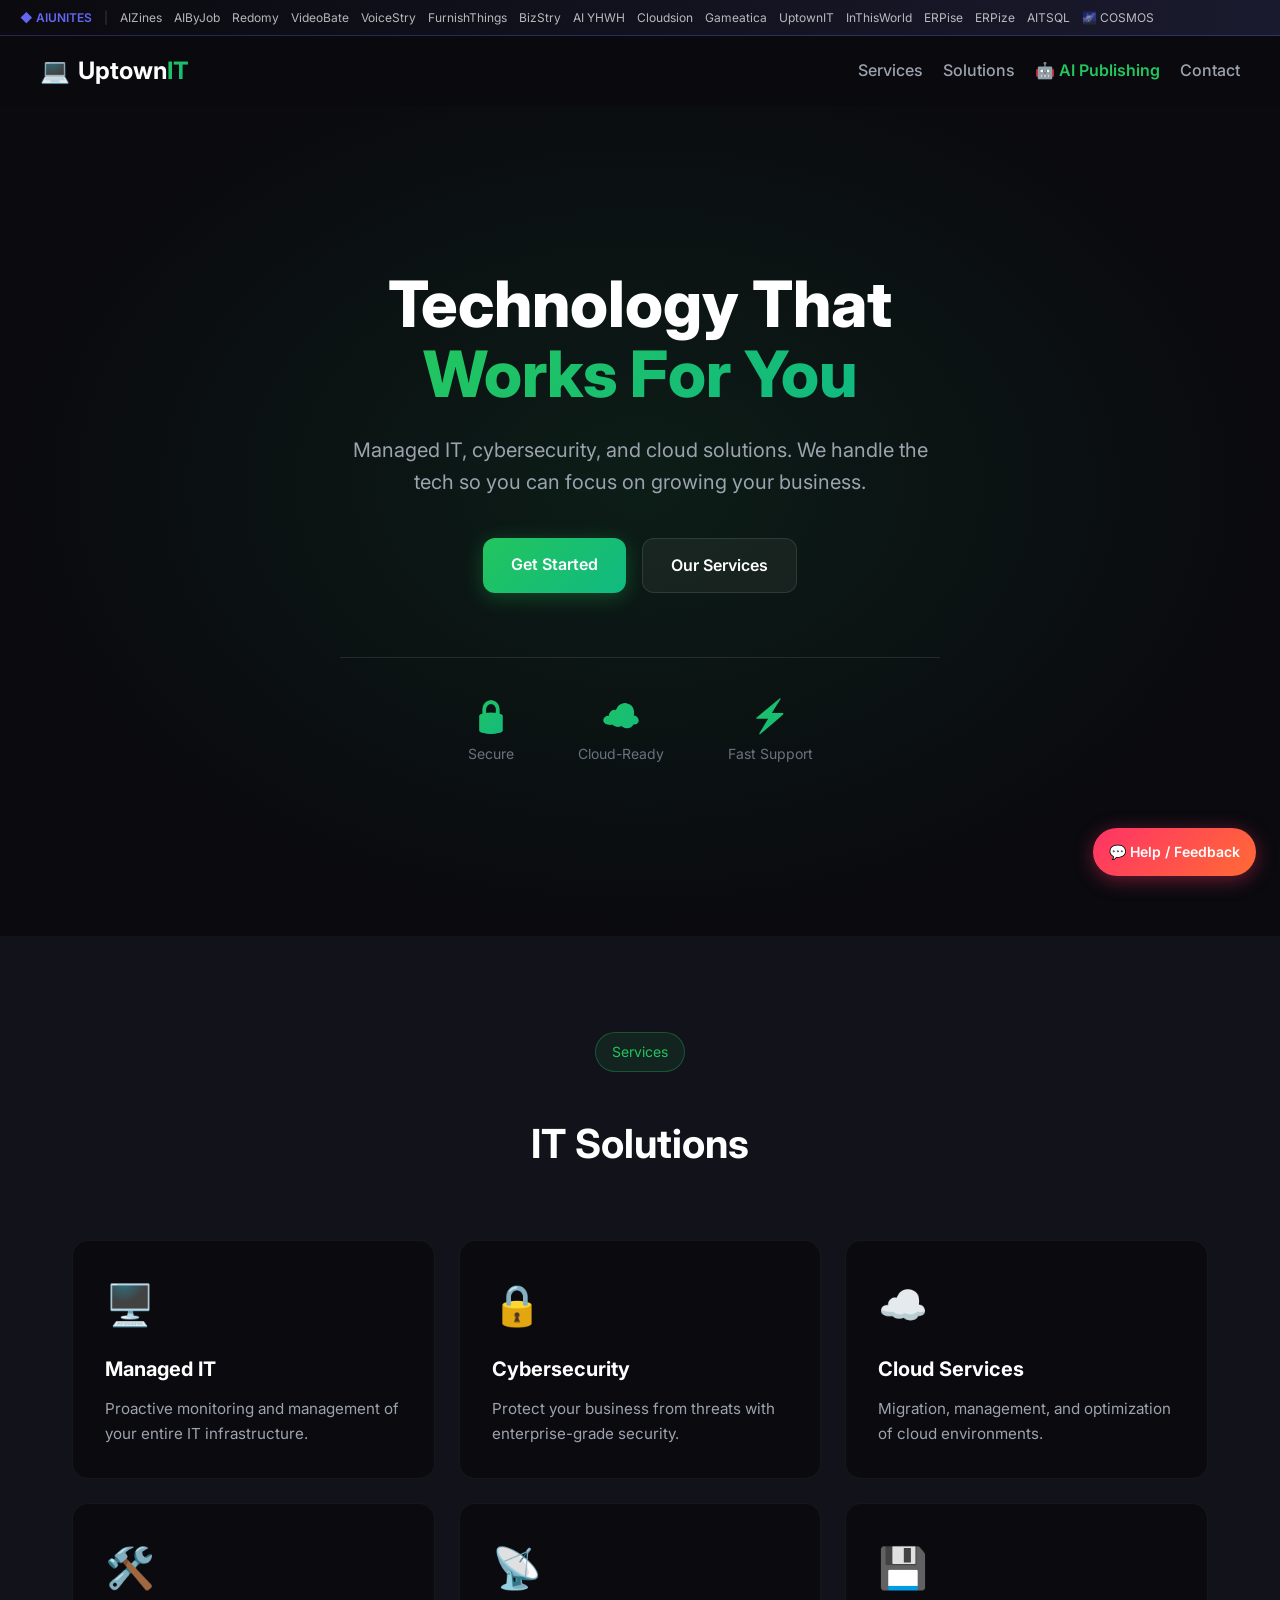
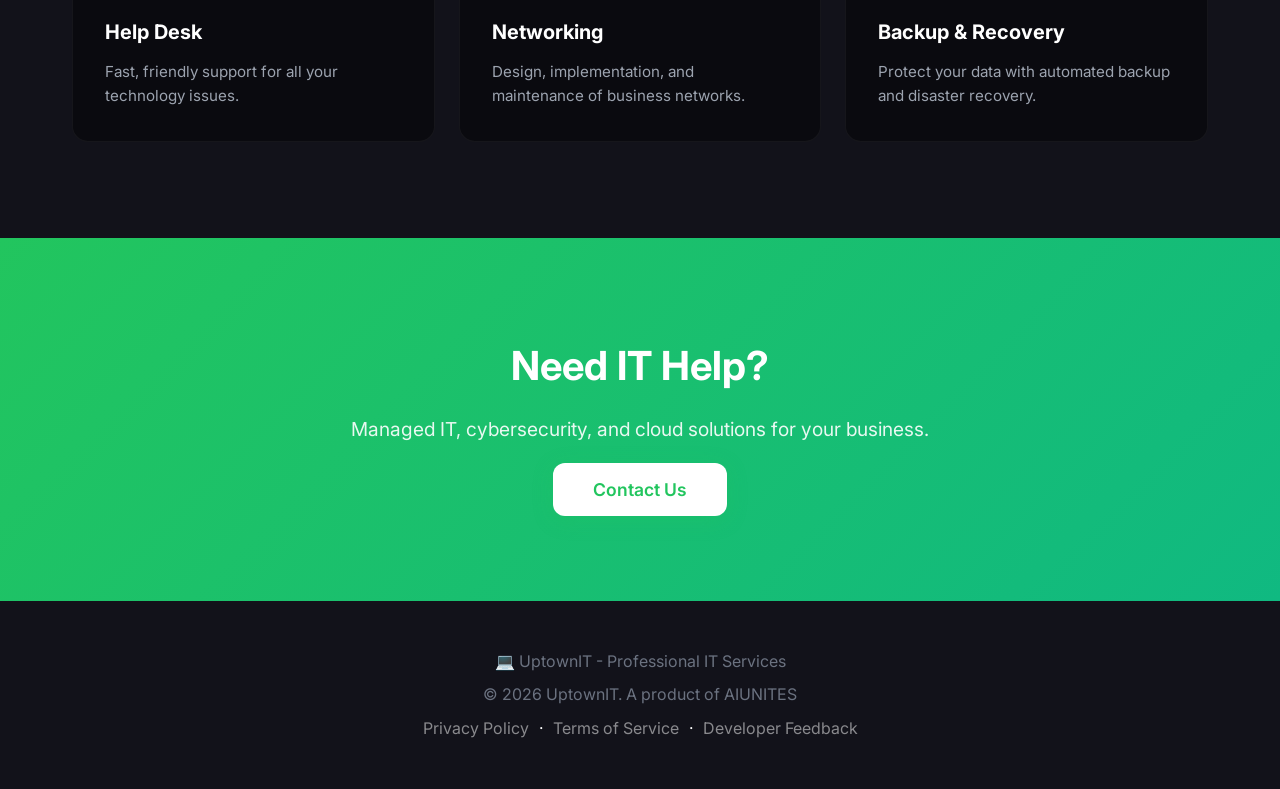
==== index.html @ 94e93bb2 "Code quality fixes: canonical, AdSense, copyright - 2026-03-30 07:07:35" ====
﻿<!DOCTYPE html>
<html lang="en">
<head>
  <meta charset="UTF-8">
  
  <!-- Google Analytics 4 -->
  <script async src="https://www.googletagmanager.com/gtag/js?id=G-VP15KRLV6P"></script>
  <script>
    window.dataLayer = window.dataLayer || [];
    function gtag(){dataLayer.push(arguments);}
    gtag('js', new Date());
    gtag('config', 'G-VP15KRLV6P');
  </script>

  <!-- Google AdSense -->
  <script async src="https://pagead2.googlesyndication.com/pagead/js/adsbygoogle.js?client=ca-pub-4573596965267859" crossorigin="anonymous"></script>
  
  <meta name="viewport" content="width=device-width, initial-scale=1.0">

  <!-- Primary Meta Tags -->
  <title>UptownIT - Professional IT Services & Support</title>
  <meta name="title" content="UptownIT - Professional IT Services & Support">
  <meta name="description" content="Professional IT services for businesses. Managed IT, cybersecurity, cloud solutions, and 24/7 support to keep your business running smoothly.">
  <meta name="keywords" content="IT services, managed IT, cybersecurity, tech support, cloud solutions, IT consulting, network security, business IT">
  <meta name="author" content="AIUNITES">
  <meta name="robots" content="index, follow">
  <link rel="canonical" href="https://uptownit.com/">

  <!-- Open Graph / Facebook -->
  <meta property="og:type" content="website">
  <meta property="og:url" content="https://uptownit.com/">
  <meta property="og:title" content="UptownIT - Professional IT Services & Support">
  <meta property="og:description" content="Professional IT services for businesses. Managed IT, cybersecurity, cloud solutions, and 24/7 support.">
  <meta property="og:image" content="https://aiunites.github.io/uptownit-site/images/og-image.png">
  <meta property="og:image:width" content="1200">
  <meta property="og:image:height" content="630">
  <meta property="og:site_name" content="UptownIT">

  <!-- Twitter -->
  <meta name="twitter:card" content="summary_large_image">
  <meta name="twitter:url" content="https://aiunites.github.io/uptownit-site/">
  <meta name="twitter:title" content="UptownIT - Professional IT Services & Support">
  <meta name="twitter:description" content="Professional IT services. Managed IT, cybersecurity, and cloud solutions.">
  <meta name="twitter:image" content="https://aiunites.github.io/uptownit-site/images/og-image.png">

  <meta name="theme-color" content="#22c55e">

  <!-- Structured Data (JSON-LD) -->
  <script type="application/ld+json">
  {
    "@context": "https://schema.org",
    "@type": "ProfessionalService",
    "name": "UptownIT",
    "url": "https://aiunites.github.io/uptownit-site/",
    "description": "Professional IT services for businesses. Managed IT, cybersecurity, cloud solutions, and 24/7 support.",
    "serviceType": "IT Services",
    "author": { "@type": "Organization", "name": "AIUNITES" }
  }
  </script>
  <link rel="preconnect" href="https://fonts.googleapis.com">
  <link href="https://fonts.googleapis.com/css2?family=Inter:wght@400;600;700;800&display=swap" rel="stylesheet">
  <link rel="stylesheet" href="css/style.css">
  <link rel="icon" href="data:image/svg+xml,<svg xmlns='http://www.w3.org/2000/svg' viewBox='0 0 100 100'><text y='.9em' font-size='90'>💻</text></svg>">
</head>
<body>
  <!-- AIUNITES Webring -->
  <style>.aiunites-bar{position:fixed;top:0;left:0;right:0;z-index:10000;background:linear-gradient(90deg,#0a0a0f,#1a1a2e);border-bottom:1px solid rgba(99,102,241,.3);padding:8px 0;font-size:12px}.aiunites-bar-content{max-width:1400px;margin:0 auto;padding:0 20px;display:flex;align-items:center;gap:12px;overflow-x:auto;scrollbar-width:none}.aiunites-bar-content::-webkit-scrollbar{display:none}.aiunites-bar a{color:rgba(255,255,255,.7);text-decoration:none;white-space:nowrap;transition:color .2s}.aiunites-bar a:hover{color:#fff}.aiunites-bar-brand{color:#6366f1!important;font-weight:600}.aiunites-bar-brand:hover{color:#818cf8!important}.aiunites-bar-divider{color:rgba(255,255,255,.2)}.aiunites-bar .current{color:#fff!important;font-weight:600;text-decoration:underline;text-underline-offset:3px;}body{padding-top:36px!important}.nav{top:36px!important}</style>
  <style>.wb-arrow{display:none;position:fixed;top:0;width:36px;height:33px;align-items:center;justify-content:center;cursor:pointer;z-index:10001;border:none;padding:0;font-size:16px;line-height:1;color:rgba(255,255,255,.8);transition:color .2s,opacity .2s}.wb-arrow:hover{color:#fff}.wb-left{left:0;background:linear-gradient(90deg,#0d0d1a 55%,transparent)}.wb-right{right:0;background:linear-gradient(270deg,#0d0d1a 55%,transparent)}@media (hover:hover) and (pointer:fine){.wb-arrow{display:flex}}</style>
  <button class="wb-arrow wb-left" id="wb-left" aria-label="Scroll webring left">&#8249;</button>
  <div class="aiunites-bar"><div class="aiunites-bar-content" id="wb-content"><a href="https://aiunites.github.io/aiunites-site/" class="aiunites-bar-brand">◆ AIUNITES</a><span class="aiunites-bar-divider">|</span><a href="https://aiunites.github.io/aizines-app/">AIZines</a><a href="https://aiunites.github.io/aibyjob-demo/">AIByJob</a><a href="https://aiunites.github.io/redomy-demo/">Redomy</a><a href="https://aiunites.github.io/videobate-site/">VideoBate</a><a href="https://aiunites.github.io/voicestry-site/">VoiceStry</a><a href="https://aiunites.github.io/furnishthings-site/">FurnishThings</a><a href="https://aiunites.github.io/bizstry-site/">BizStry</a><a href="https://aiunites.github.io/aiyhwh-site/">AI YHWH</a><a href="https://aiunites.github.io/cloudsion-site/">Cloudsion</a><a href="https://aiunites.github.io/gameatica-site/">Gameatica</a><a href="https://aiunites.github.io/uptownit-site/">UptownIT</a><a href="https://aiunites.github.io/inthisworld-site/">InThisWorld</a><a href="https://aiunites.github.io/erpise-site/">ERPise</a><a href="https://aiunites.github.io/erpize-site/">ERPize</a><a href="https://aiunites.github.io/aitsql-site/">AITSQL</a><a href="https://aiunites.github.io/cosmostheopera-site/">🌌 COSMOS</a></div></div>
  <button class="wb-arrow wb-right" id="wb-right" aria-label="Scroll webring right">&#8250;</button>
  <script>(function(){if(location.protocol==='file:'||location.hostname==='localhost'||location.hostname==='127.0.0.1'){document.querySelectorAll('.aiunites-bar a').forEach(a=>{a.href=a.href.replace('https://aiunites.github.io/','../')+'index.html';});}document.querySelectorAll('.aiunites-bar a:not(.aiunites-bar-brand)').forEach(function(a){var h=a.getAttribute('href');if(h){var p=h.replace('https://aiunites.github.io','');if(p&&location.pathname.indexOf(p)!==-1)a.classList.add('current');}});var c=document.getElementById('wb-content'),l=document.getElementById('wb-left'),r=document.getElementById('wb-right');if(!c||!l||!r)return;function upd(){var atL=c.scrollLeft<8,atR=c.scrollLeft>=c.scrollWidth-c.clientWidth-8;l.style.opacity=atL?'0':'1';l.style.pointerEvents=atL?'none':'auto';r.style.opacity=atR?'0':'1';r.style.pointerEvents=atR?'none':'auto';}l.onclick=function(){c.scrollBy({left:-220,behavior:'smooth'});};r.onclick=function(){c.scrollBy({left:220,behavior:'smooth'});};c.addEventListener('scroll',upd,{passive:true});upd();})()</script>

  <nav class="nav"><div class="nav-container"><a href="#" class="nav-logo"><span>💻</span><span>Uptown<span class="accent">IT</span></span></a><div class="nav-links" id="ut-nav"><a href="#services" onclick="utClose()">Services</a><a href="#solutions" onclick="utClose()">Solutions</a><a href="managed-ai-publishing-service.html" style="color:#22c55e;font-weight:600">🤖 AI Publishing</a><a href="#contact" onclick="utClose()">Contact</a></div><button class="nav-hamburger" id="ut-hbg" aria-label="Menu" onclick="this.classList.toggle('open');document.getElementById('ut-nav').classList.toggle('open')"><span></span><span></span><span></span></button></div></nav>
  <script>function utClose(){document.getElementById('ut-nav').classList.remove('open');document.getElementById('ut-hbg').classList.remove('open');}</script>
  
  <section class="hero">
    <div class="hero-content">
      
      <h1>Technology That<br><span class="gradient-text">Works For You</span></h1>
      <p>Managed IT, cybersecurity, and cloud solutions. We handle the tech so you can focus on growing your business.</p>
      <div class="hero-cta"><a href="#contact" class="btn btn-primary">Get Started</a><a href="#services" class="btn btn-secondary">Our Services</a></div>
      <div class="hero-stats"><div class="stat"><span class="stat-value">🔒</span><span class="stat-label">Secure</span></div><div class="stat"><span class="stat-value">☁️</span><span class="stat-label">Cloud-Ready</span></div><div class="stat"><span class="stat-value">⚡</span><span class="stat-label">Fast Support</span></div></div>
    </div>
  </section>

  <section class="features" id="services">
    <div class="container">
      <div class="section-header"><span class="badge">Services</span><h2>IT Solutions</h2></div>
      <div class="features-grid">
        <div class="feature-card"><span class="icon">🖥️</span><h3>Managed IT</h3><p>Proactive monitoring and management of your entire IT infrastructure.</p></div>
        <div class="feature-card"><span class="icon">🔒</span><h3>Cybersecurity</h3><p>Protect your business from threats with enterprise-grade security.</p></div>
        <div class="feature-card"><span class="icon">☁️</span><h3>Cloud Services</h3><p>Migration, management, and optimization of cloud environments.</p></div>
        <div class="feature-card"><span class="icon">🛠️</span><h3>Help Desk</h3><p>Fast, friendly support for all your technology issues.</p></div>
        <div class="feature-card"><span class="icon">📡</span><h3>Networking</h3><p>Design, implementation, and maintenance of business networks.</p></div>
        <div class="feature-card"><span class="icon">💾</span><h3>Backup & Recovery</h3><p>Protect your data with automated backup and disaster recovery.</p></div>
      </div>
    </div>
  </section>

  <section class="cta" id="contact"><div class="container"><h2>Need IT Help?</h2><p>Managed IT, cybersecurity, and cloud solutions for your business.</p><a href="https://docs.google.com/forms/d/e/1FAIpQLSeQUi49AdTBRjetz5MDFQgMIkm9-vOMb_ARKwYEz41j_Nfiwg/viewform?usp=pp_url&entry.2053726945=UptownIT" target="_blank" class="btn btn-primary btn-large">Contact Us</a></div></section>
  
  <footer class="footer"><div class="container"><p>💻 UptownIT - Professional IT Services</p><p>&copy; 2026 UptownIT. A product of <a href="https://aiunites.github.io/aiunites-site">AIUNITES</a></p><div style="margin-top:8px;"><a href="https://aiunites.github.io/aiunites-site/legal.html#privacy" style="color:rgba(255,255,255,0.5);margin:0 6px;">Privacy Policy</a> · <a href="https://aiunites.github.io/aiunites-site/legal.html#terms" style="color:rgba(255,255,255,0.5);margin:0 6px;">Terms of Service</a> · <a href="https://github.com/AIUNITES/uptownit-site/issues" target="_blank" style="color:rgba(255,255,255,0.5);margin:0 6px;">Developer Feedback</a></div></div></footer>
  <!-- Floating Help Button -->
  <style>.help-fab{position:fixed;bottom:24px;right:24px;width:auto;padding:0 16px;height:48px;background:linear-gradient(135deg,#ff3366,#ff6b35);border-radius:24px;display:flex;align-items:center;gap:8px;font-size:14px;font-weight:600;color:#fff;text-decoration:none;box-shadow:0 4px 20px rgba(255,51,102,0.4);transition:all 0.3s;z-index:9999;}.help-fab:hover{transform:scale(1.05);box-shadow:0 6px 30px rgba(255,51,102,0.5);}</style>
  <a href="https://docs.google.com/forms/d/e/1FAIpQLSeQUi49AdTBRjetz5MDFQgMIkm9-vOMb_ARKwYEz41j_Nfiwg/viewform?usp=pp_url&entry.2053726945=UptownIT" target="_blank" class="help-fab">💬 Help / Feedback</a>

</body>
</html>
---- css/style.css ----
:root { --dark: #0a0a0f; --dark-light: #12121a; --white: #fff; --gray: #6b7280; --gray-light: #9ca3af; --primary: #22c55e; --gradient: linear-gradient(135deg, #22c55e, #10b981); --font: 'Inter', sans-serif; }
* { margin: 0; padding: 0; box-sizing: border-box; }
body { font-family: var(--font); background: var(--dark); color: var(--white); line-height: 1.6; }
a { color: inherit; text-decoration: none; }
.container { max-width: 1200px; margin: 0 auto; padding: 0 2rem; }
.nav { position: fixed; top: 0; left: 0; right: 0; z-index: 1000; padding: 1rem 2rem; background: rgba(10,10,15,0.9); backdrop-filter: blur(10px); }
.nav-container { max-width: 1200px; margin: 0 auto; display: flex; justify-content: space-between; align-items: center; }
.nav-logo { display: flex; align-items: center; gap: 0.5rem; font-size: 1.5rem; font-weight: 700; }
.accent { background: var(--gradient); -webkit-background-clip: text; -webkit-text-fill-color: transparent; }
.nav-links { display: flex; gap: 1.25rem; flex-wrap: nowrap; }
.nav-links a { color: var(--gray-light); font-weight: 500; white-space: nowrap; }
.nav-links a:hover { color: var(--white); }
.nav-hamburger{display:none;flex-direction:column;justify-content:center;gap:5px;background:none;border:none;cursor:pointer;padding:6px;color:#fff;z-index:200;flex-shrink:0;margin-left:auto}
.nav-hamburger span{display:block;width:22px;height:2px;background:currentColor;border-radius:2px;transition:all .25s}
.nav-hamburger.open span:nth-child(1){transform:translateY(7px) rotate(45deg)}
.nav-hamburger.open span:nth-child(2){opacity:0}
.nav-hamburger.open span:nth-child(3){transform:translateY(-7px) rotate(-45deg)}
@media(max-width:768px){
.nav-hamburger{display:flex}
.nav-links{visibility:hidden;max-height:0;overflow:hidden;position:absolute;top:100%;left:0;right:0;background:rgba(10,10,15,0.98);backdrop-filter:blur(10px);flex-direction:column;padding:0 1.5rem;gap:0;border-bottom:1px solid rgba(34,197,94,0.15);z-index:10001;transition:max-height .3s ease,visibility 0s .3s,padding .3s,gap .3s}
.nav-links.open{visibility:visible;max-height:400px;padding:1rem 1.5rem;gap:1rem;transition:max-height .3s ease,padding .3s,gap .3s}
}
.hero { min-height: 100vh; display: flex; align-items: center; justify-content: center; text-align: center; padding: 8rem 2rem 4rem; background: radial-gradient(ellipse at 50% 50%, rgba(34,197,94,0.1), transparent 70%); }
.hero-content { max-width: 800px; }
.badge { display: inline-block; padding: 0.5rem 1rem; background: rgba(34,197,94,0.1); border: 1px solid rgba(34,197,94,0.3); border-radius: 50px; font-size: 0.875rem; color: var(--primary); margin-bottom: 1.5rem; }
.hero h1 { font-size: clamp(2.5rem, 6vw, 4rem); font-weight: 800; line-height: 1.1; margin-bottom: 1.5rem; }
.gradient-text { background: var(--gradient); -webkit-background-clip: text; -webkit-text-fill-color: transparent; }
.hero p { font-size: 1.25rem; color: var(--gray-light); max-width: 600px; margin: 0 auto 2.5rem; }
.hero-cta { display: flex; gap: 1rem; justify-content: center; margin-bottom: 4rem; }
.btn { padding: 0.875rem 1.75rem; font-size: 1rem; font-weight: 600; border-radius: 12px; cursor: pointer; border: none; transition: all 0.3s; }
.btn-primary { background: var(--gradient); color: var(--white); box-shadow: 0 4px 20px rgba(34,197,94,0.3); }
.btn-primary:hover { transform: translateY(-2px); }
.btn-secondary { background: rgba(255,255,255,0.05); color: var(--white); border: 1px solid rgba(255,255,255,0.1); }
.btn-large { padding: 1rem 2.5rem; font-size: 1.1rem; }
.hero-stats { display: flex; justify-content: center; gap: 4rem; padding-top: 2rem; border-top: 1px solid rgba(255,255,255,0.1); }
.stat { text-align: center; }
.stat-value { display: block; font-size: 2rem; font-weight: 700; background: var(--gradient); -webkit-background-clip: text; -webkit-text-fill-color: transparent; }
.stat-label { font-size: 0.875rem; color: var(--gray); }
.features { padding: 6rem 0; background: var(--dark-light); }
.section-header { text-align: center; margin-bottom: 4rem; }
.section-header h2 { font-size: 2.5rem; font-weight: 700; margin-top: 1rem; }
.features-grid { display: grid; grid-template-columns: repeat(3, 1fr); gap: 1.5rem; }
.feature-card { background: var(--dark); border: 1px solid rgba(255,255,255,0.05); border-radius: 16px; padding: 2rem; transition: all 0.3s; }
.feature-card:hover { border-color: rgba(34,197,94,0.3); transform: translateY(-5px); }
.feature-card .icon { font-size: 2.5rem; margin-bottom: 1rem; display: block; }
.feature-card h3 { font-size: 1.25rem; margin-bottom: 0.75rem; }
.feature-card p { color: var(--gray-light); font-size: 0.95rem; }
.cta { padding: 6rem 0; background: var(--gradient); text-align: center; }
.cta h2 { font-size: 2.5rem; margin-bottom: 1rem; }
.cta p { font-size: 1.2rem; opacity: 0.9; margin-bottom: 2rem; }
.cta .btn-primary { background: var(--white); color: var(--primary); }
.footer { padding: 3rem 0; background: var(--dark-light); text-align: center; }
.footer p { color: var(--gray); margin-bottom: 0.5rem; }
.fab { position: fixed; bottom: 24px; right: 24px; width: 56px; height: 56px; background: var(--gradient); border-radius: 50%; display: flex; align-items: center; justify-content: center; font-size: 1.5rem; box-shadow: 0 4px 20px rgba(34,197,94,0.4); z-index: 1000; }
@media (max-width: 768px) {
  .hero h1 { font-size: 2rem; }
  .hero-stats { flex-direction: column; gap: 2rem; }
  .features-grid { grid-template-columns: 1fr; }
}
@media (max-width: 480px) {
  .nav-logo { font-size: 1.25rem; }
}
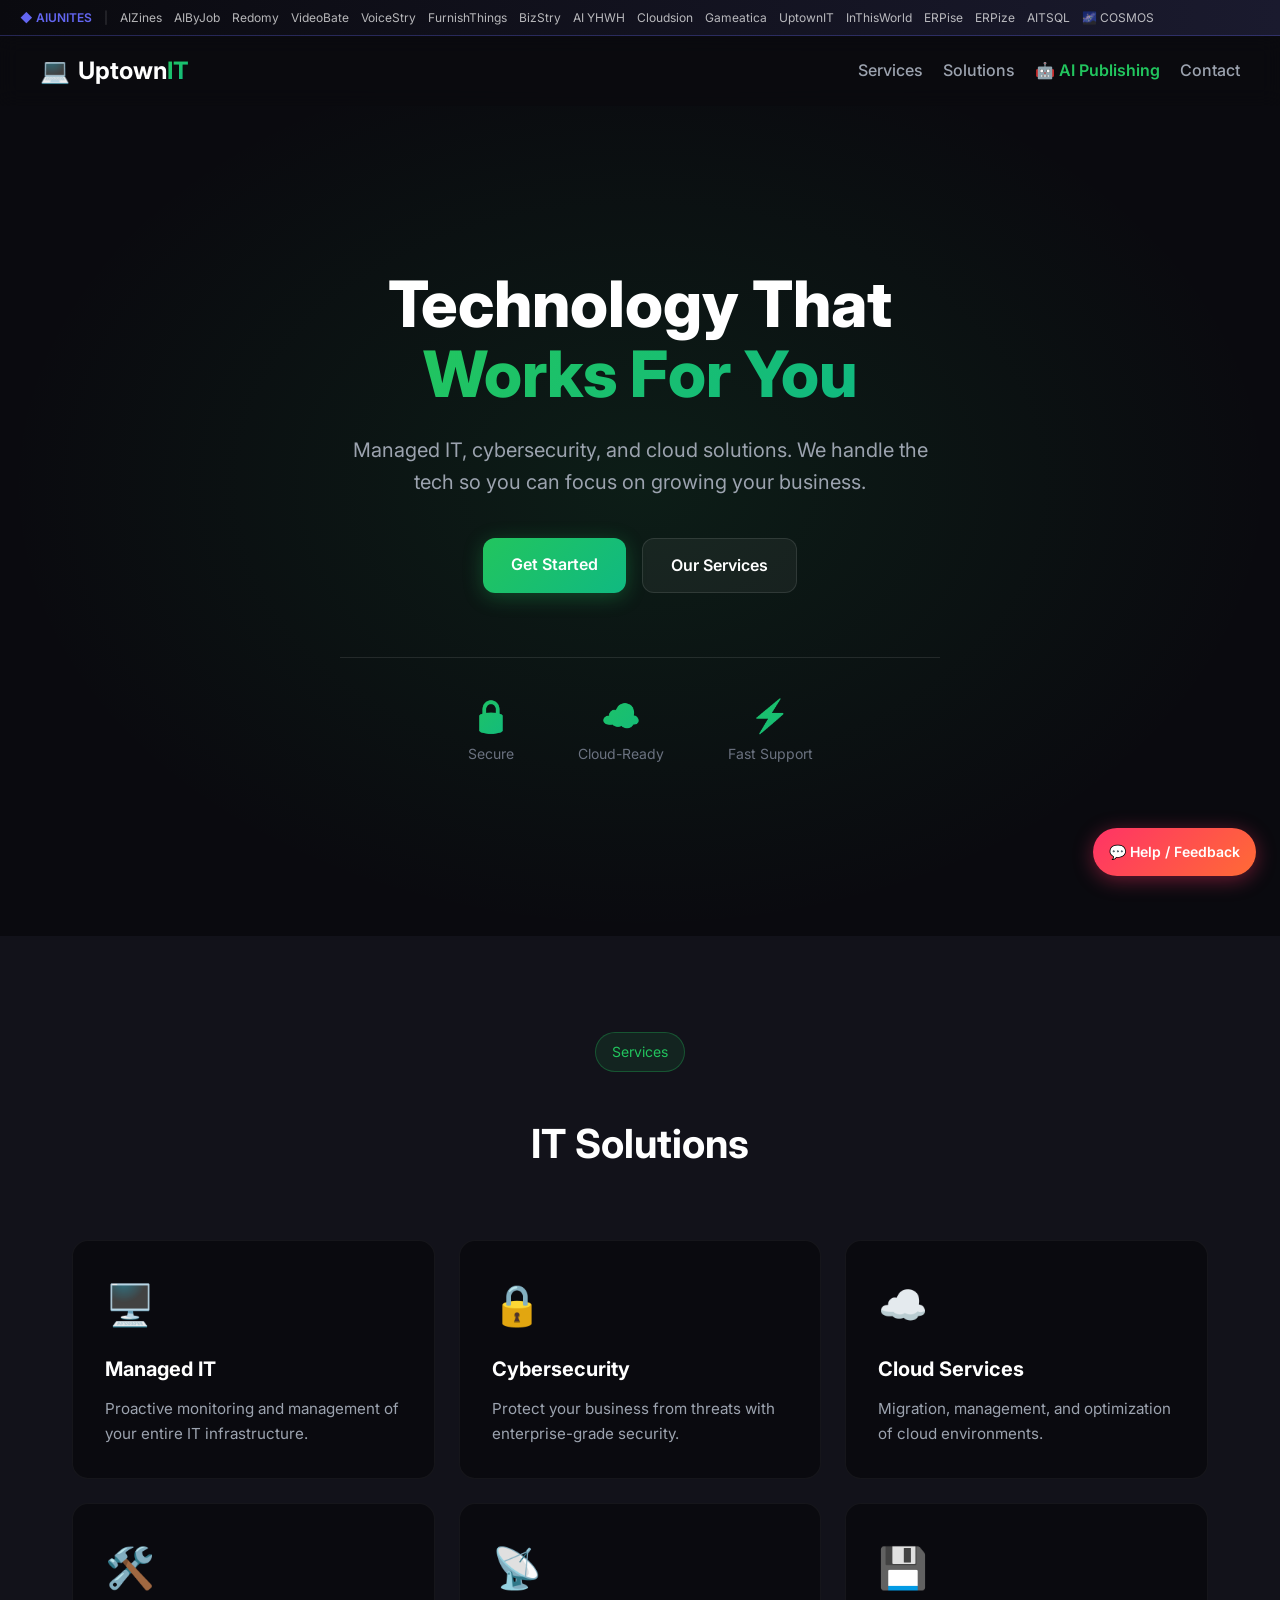
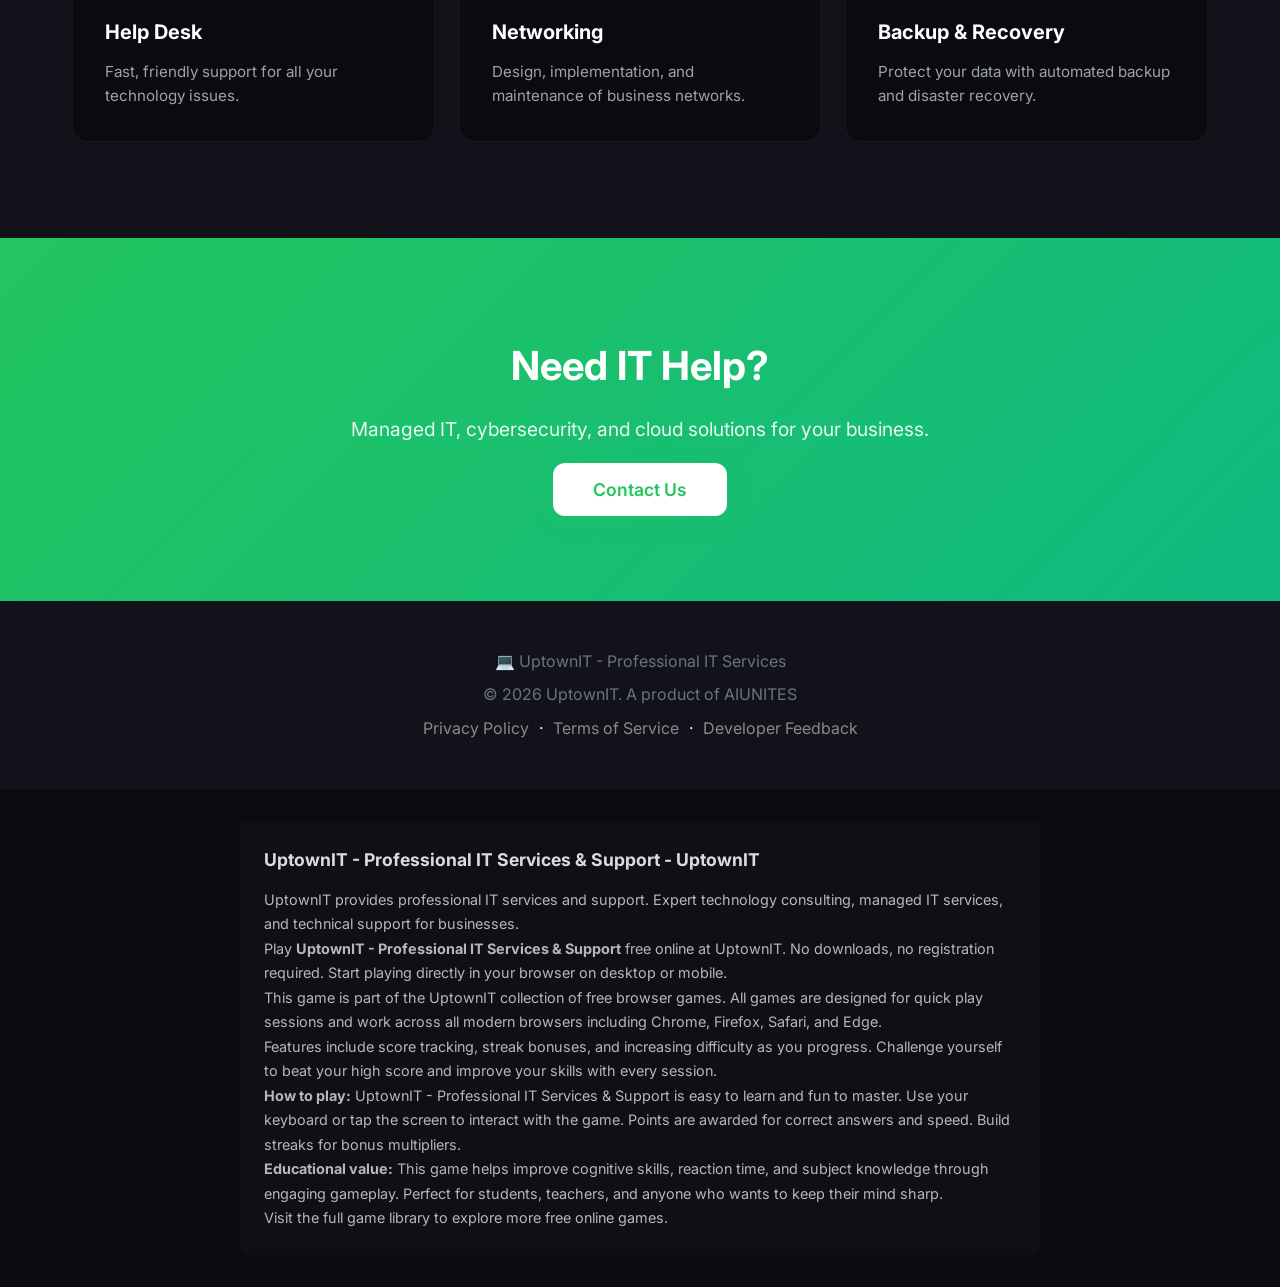
==== commit 079be00e: "Auto-publish: 2026-04-18 19:40:02" ====
--- a/index.html
+++ b/index.html
@@ -105,5 +105,5 @@
   <style>.help-fab{position:fixed;bottom:24px;right:24px;width:auto;padding:0 16px;height:48px;background:linear-gradient(135deg,#ff3366,#ff6b35);border-radius:24px;display:flex;align-items:center;gap:8px;font-size:14px;font-weight:600;color:#fff;text-decoration:none;box-shadow:0 4px 20px rgba(255,51,102,0.4);transition:all 0.3s;z-index:9999;}.help-fab:hover{transform:scale(1.05);box-shadow:0 6px 30px rgba(255,51,102,0.5);}</style>
   <a href="https://docs.google.com/forms/d/e/1FAIpQLSeQUi49AdTBRjetz5MDFQgMIkm9-vOMb_ARKwYEz41j_Nfiwg/viewform?usp=pp_url&entry.2053726945=UptownIT" target="_blank" class="help-fab">💬 Help / Feedback</a>
 
-</body>
+<div class="seo-description" style="max-width:800px;margin:2rem auto;padding:1.5rem;background:rgba(255,255,255,0.02);border-radius:8px;color:rgba(255,255,255,0.7);font-size:0.9rem;line-height:1.7"><h2 style="font-size:1.1rem;margin-bottom:0.8rem;color:rgba(255,255,255,0.85)">UptownIT - Professional IT Services & Support - UptownIT</h2><p>UptownIT provides professional IT services and support. Expert technology consulting, managed IT services, and technical support for businesses.</p><p>Play <strong>UptownIT - Professional IT Services & Support</strong> free online at UptownIT. No downloads, no registration required. Start playing directly in your browser on desktop or mobile.</p><p>This game is part of the UptownIT collection of free browser games. All games are designed for quick play sessions and work across all modern browsers including Chrome, Firefox, Safari, and Edge.</p><p>Features include score tracking, streak bonuses, and increasing difficulty as you progress. Challenge yourself to beat your high score and improve your skills with every session.</p><p><strong>How to play:</strong> UptownIT - Professional IT Services & Support is easy to learn and fun to master. Use your keyboard or tap the screen to interact with the game. Points are awarded for correct answers and speed. Build streaks for bonus multipliers.</p><p><strong>Educational value:</strong> This game helps improve cognitive skills, reaction time, and subject knowledge through engaging gameplay. Perfect for students, teachers, and anyone who wants to keep their mind sharp.</p><p>Visit <a href="https://uptownit.com/" style="color:inherit">the full game library</a> to explore more free online games.</p></div></body>
 </html>
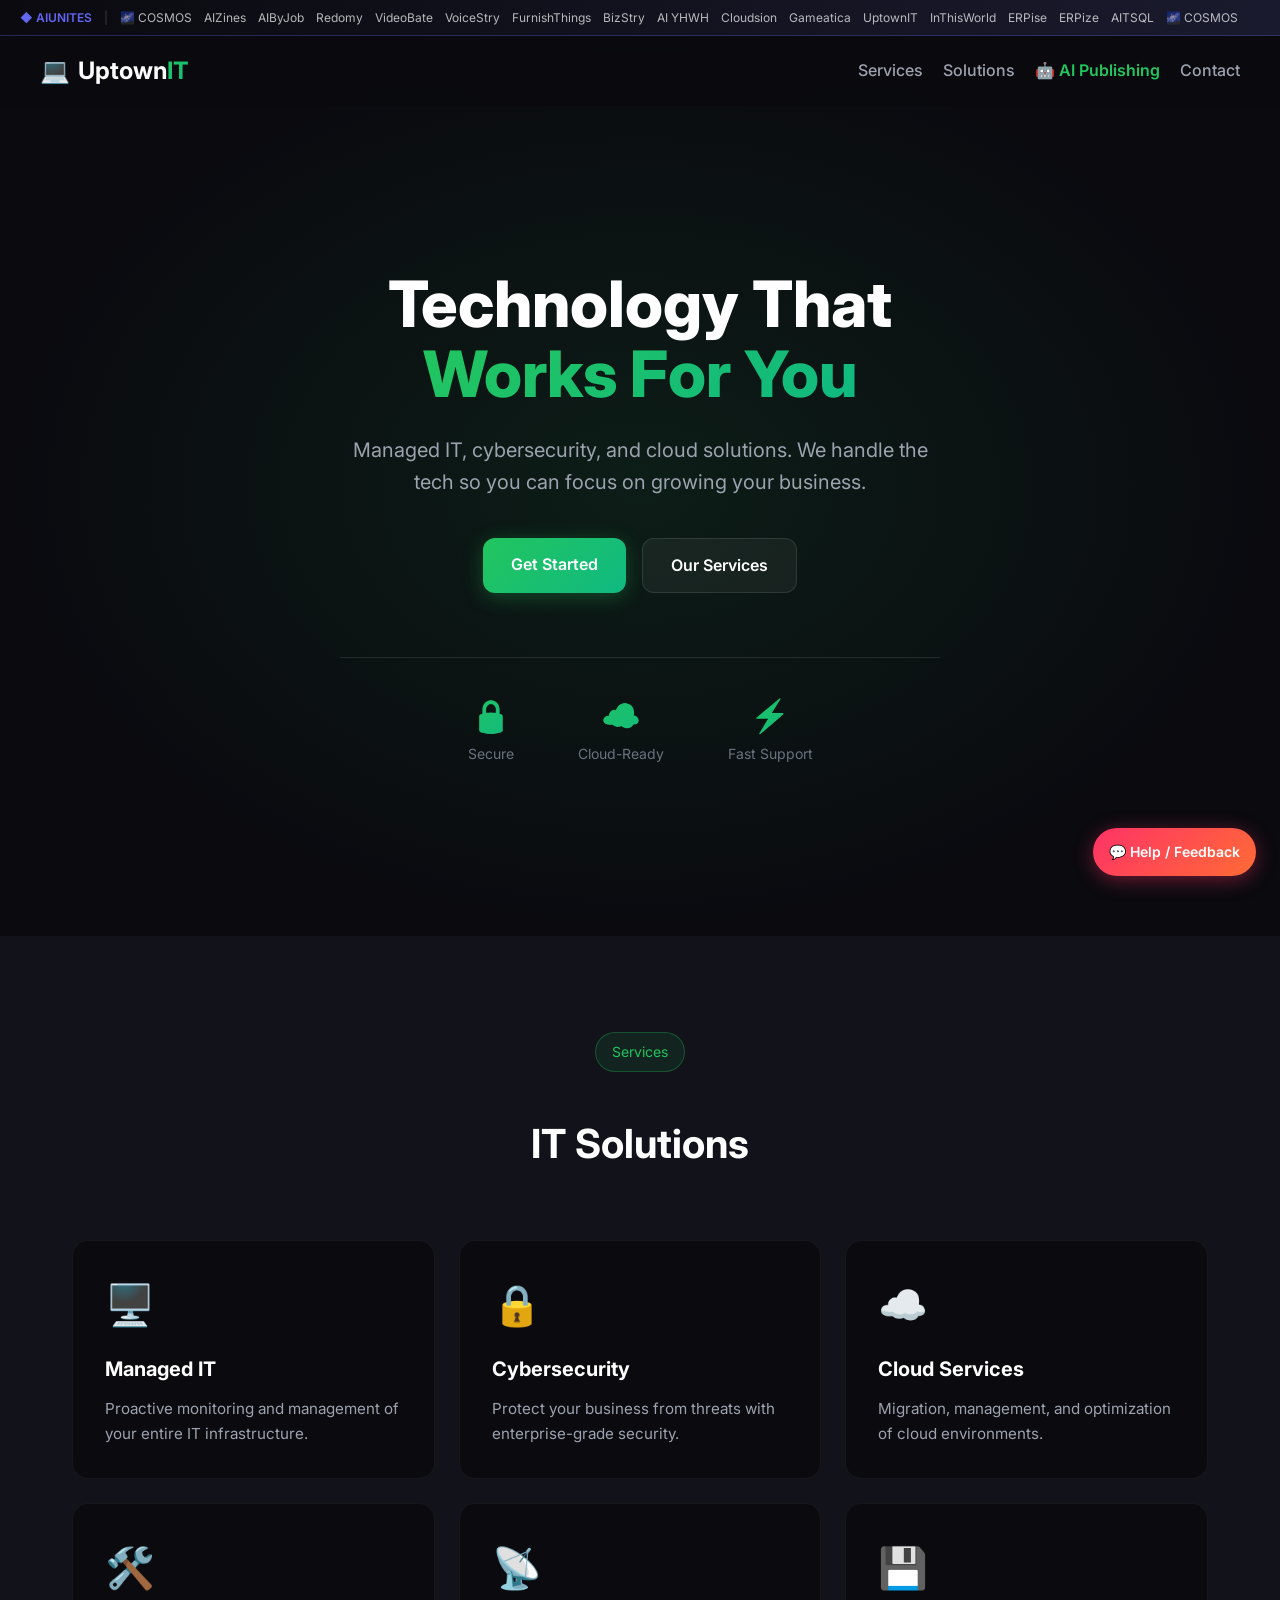
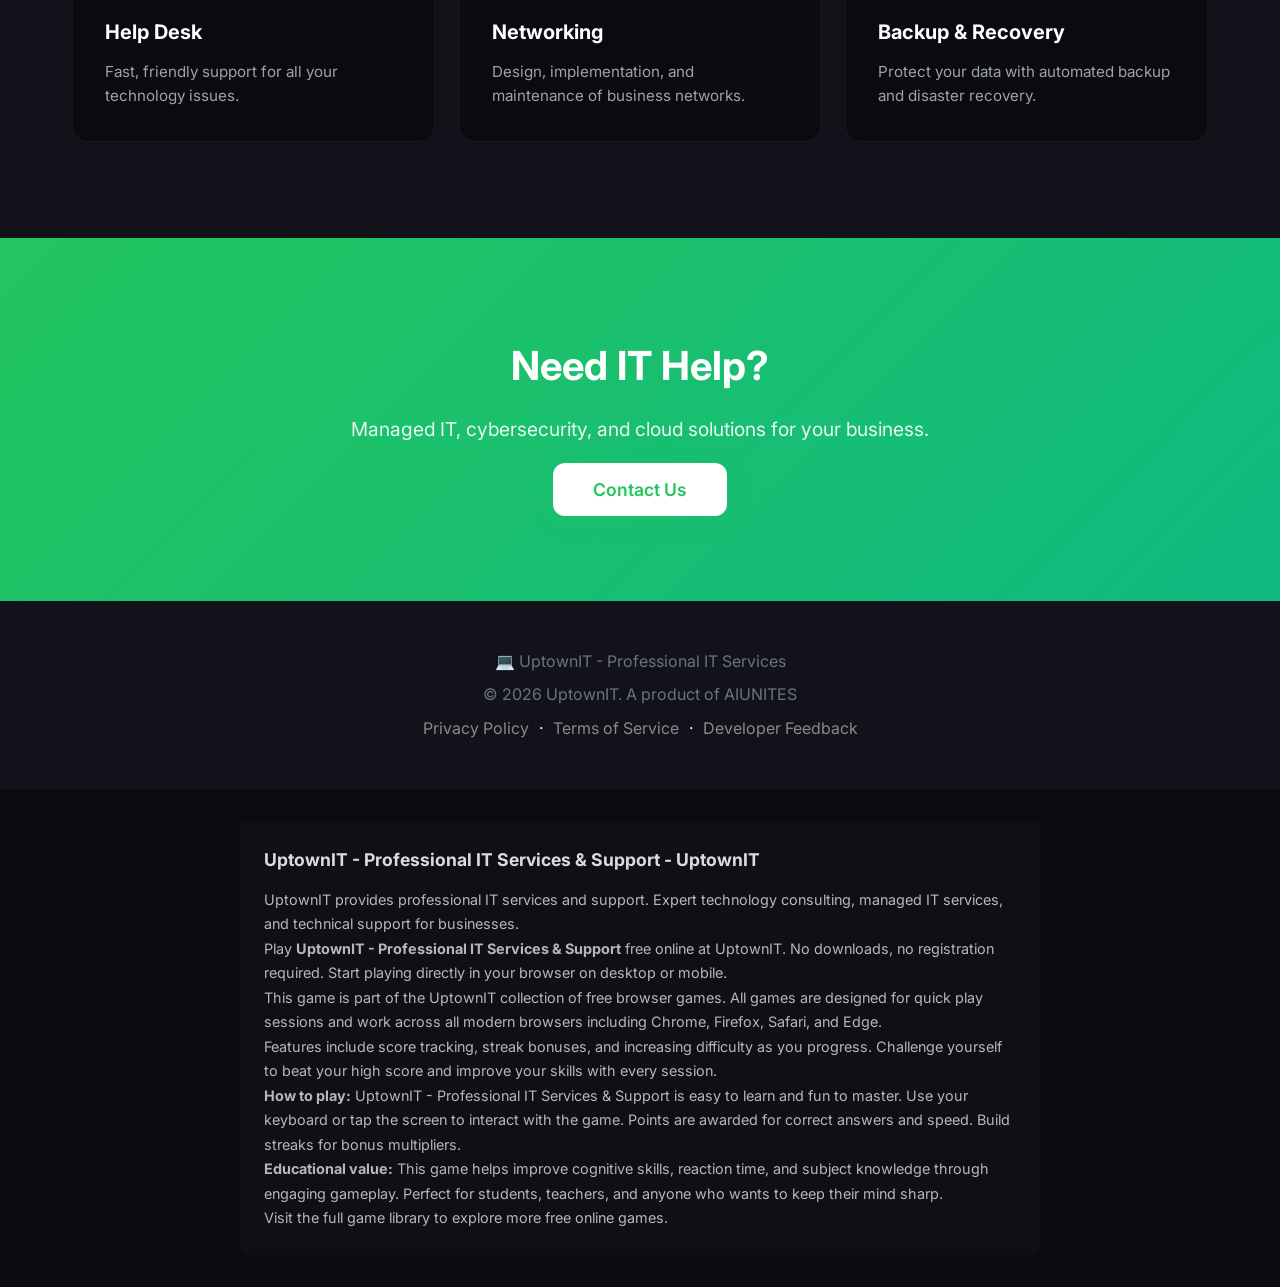
==== commit 8a127cec: "Auto-publish: 2026-04-27 18:54:57" ====
--- a/index.html
+++ b/index.html
@@ -67,7 +67,7 @@
   <style>.aiunites-bar{position:fixed;top:0;left:0;right:0;z-index:10000;background:linear-gradient(90deg,#0a0a0f,#1a1a2e);border-bottom:1px solid rgba(99,102,241,.3);padding:8px 0;font-size:12px}.aiunites-bar-content{max-width:1400px;margin:0 auto;padding:0 20px;display:flex;align-items:center;gap:12px;overflow-x:auto;scrollbar-width:none}.aiunites-bar-content::-webkit-scrollbar{display:none}.aiunites-bar a{color:rgba(255,255,255,.7);text-decoration:none;white-space:nowrap;transition:color .2s}.aiunites-bar a:hover{color:#fff}.aiunites-bar-brand{color:#6366f1!important;font-weight:600}.aiunites-bar-brand:hover{color:#818cf8!important}.aiunites-bar-divider{color:rgba(255,255,255,.2)}.aiunites-bar .current{color:#fff!important;font-weight:600;text-decoration:underline;text-underline-offset:3px;}body{padding-top:36px!important}.nav{top:36px!important}</style>
   <style>.wb-arrow{display:none;position:fixed;top:0;width:36px;height:33px;align-items:center;justify-content:center;cursor:pointer;z-index:10001;border:none;padding:0;font-size:16px;line-height:1;color:rgba(255,255,255,.8);transition:color .2s,opacity .2s}.wb-arrow:hover{color:#fff}.wb-left{left:0;background:linear-gradient(90deg,#0d0d1a 55%,transparent)}.wb-right{right:0;background:linear-gradient(270deg,#0d0d1a 55%,transparent)}@media (hover:hover) and (pointer:fine){.wb-arrow{display:flex}}</style>
   <button class="wb-arrow wb-left" id="wb-left" aria-label="Scroll webring left">&#8249;</button>
-  <div class="aiunites-bar"><div class="aiunites-bar-content" id="wb-content"><a href="https://aiunites.github.io/aiunites-site/" class="aiunites-bar-brand">◆ AIUNITES</a><span class="aiunites-bar-divider">|</span><a href="https://aiunites.github.io/aizines-app/">AIZines</a><a href="https://aiunites.github.io/aibyjob-demo/">AIByJob</a><a href="https://aiunites.github.io/redomy-demo/">Redomy</a><a href="https://aiunites.github.io/videobate-site/">VideoBate</a><a href="https://aiunites.github.io/voicestry-site/">VoiceStry</a><a href="https://aiunites.github.io/furnishthings-site/">FurnishThings</a><a href="https://aiunites.github.io/bizstry-site/">BizStry</a><a href="https://aiunites.github.io/aiyhwh-site/">AI YHWH</a><a href="https://aiunites.github.io/cloudsion-site/">Cloudsion</a><a href="https://aiunites.github.io/gameatica-site/">Gameatica</a><a href="https://aiunites.github.io/uptownit-site/">UptownIT</a><a href="https://aiunites.github.io/inthisworld-site/">InThisWorld</a><a href="https://aiunites.github.io/erpise-site/">ERPise</a><a href="https://aiunites.github.io/erpize-site/">ERPize</a><a href="https://aiunites.github.io/aitsql-site/">AITSQL</a><a href="https://aiunites.github.io/cosmostheopera-site/">🌌 COSMOS</a></div></div>
+  <div class="aiunites-bar"><div class="aiunites-bar-content" id="wb-content"><a href="https://aiunites.github.io/aiunites-site/" class="aiunites-bar-brand">◆ AIUNITES</a><span class="aiunites-bar-divider">|</span><a href="https://aiunites.github.io/cosmostheopera-site/">&#127756; COSMOS</a><a href="https://aiunites.github.io/aizines-app/">AIZines</a><a href="https://aiunites.github.io/aibyjob-demo/">AIByJob</a><a href="https://aiunites.github.io/redomy-demo/">Redomy</a><a href="https://aiunites.github.io/videobate-site/">VideoBate</a><a href="https://aiunites.github.io/voicestry-site/">VoiceStry</a><a href="https://aiunites.github.io/furnishthings-site/">FurnishThings</a><a href="https://aiunites.github.io/bizstry-site/">BizStry</a><a href="https://aiunites.github.io/aiyhwh-site/">AI YHWH</a><a href="https://aiunites.github.io/cloudsion-site/">Cloudsion</a><a href="https://aiunites.github.io/gameatica-site/">Gameatica</a><a href="https://aiunites.github.io/uptownit-site/">UptownIT</a><a href="https://aiunites.github.io/inthisworld-site/">InThisWorld</a><a href="https://aiunites.github.io/erpise-site/">ERPise</a><a href="https://aiunites.github.io/erpize-site/">ERPize</a><a href="https://aiunites.github.io/aitsql-site/">AITSQL</a><a href="https://aiunites.github.io/cosmostheopera-site/">🌌 COSMOS</a></div></div>
   <button class="wb-arrow wb-right" id="wb-right" aria-label="Scroll webring right">&#8250;</button>
   <script>(function(){if(location.protocol==='file:'||location.hostname==='localhost'||location.hostname==='127.0.0.1'){document.querySelectorAll('.aiunites-bar a').forEach(a=>{a.href=a.href.replace('https://aiunites.github.io/','../')+'index.html';});}document.querySelectorAll('.aiunites-bar a:not(.aiunites-bar-brand)').forEach(function(a){var h=a.getAttribute('href');if(h){var p=h.replace('https://aiunites.github.io','');if(p&&location.pathname.indexOf(p)!==-1)a.classList.add('current');}});var c=document.getElementById('wb-content'),l=document.getElementById('wb-left'),r=document.getElementById('wb-right');if(!c||!l||!r)return;function upd(){var atL=c.scrollLeft<8,atR=c.scrollLeft>=c.scrollWidth-c.clientWidth-8;l.style.opacity=atL?'0':'1';l.style.pointerEvents=atL?'none':'auto';r.style.opacity=atR?'0':'1';r.style.pointerEvents=atR?'none':'auto';}l.onclick=function(){c.scrollBy({left:-220,behavior:'smooth'});};r.onclick=function(){c.scrollBy({left:220,behavior:'smooth'});};c.addEventListener('scroll',upd,{passive:true});upd();})()</script>
 
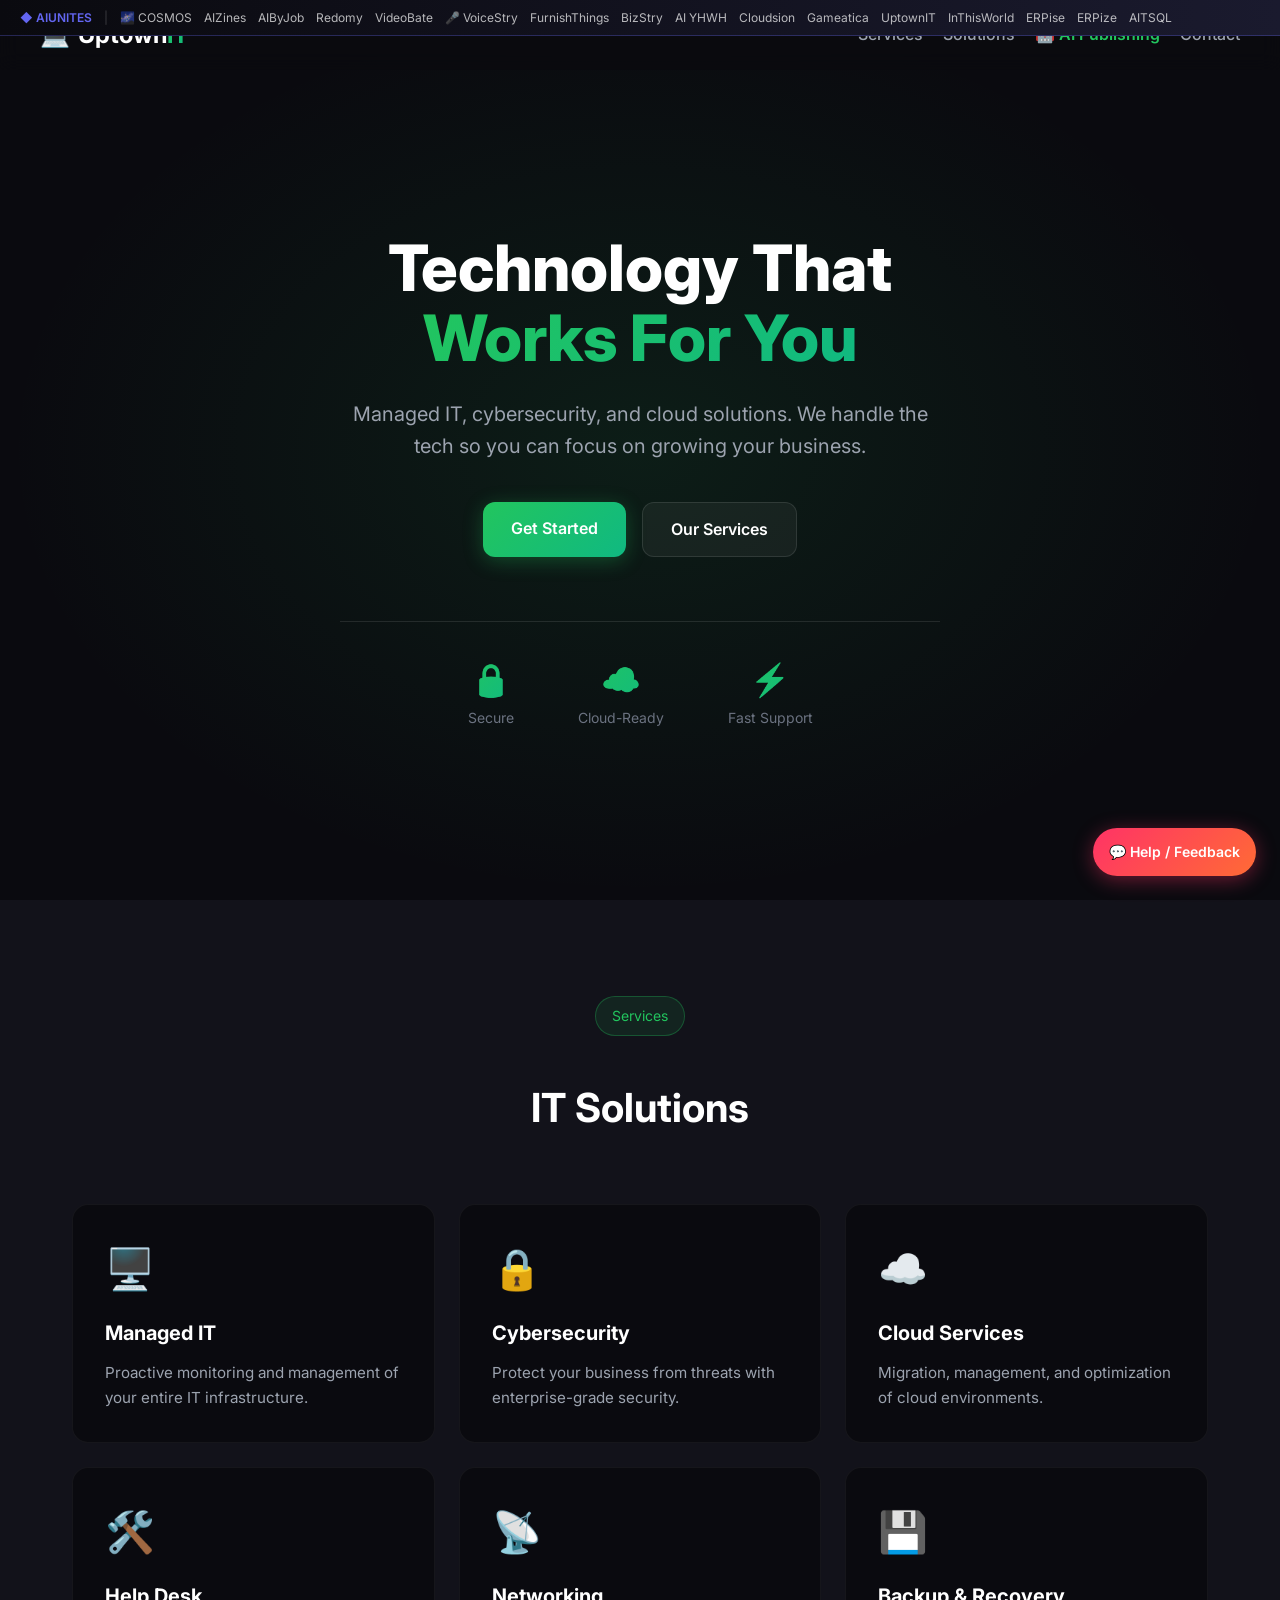
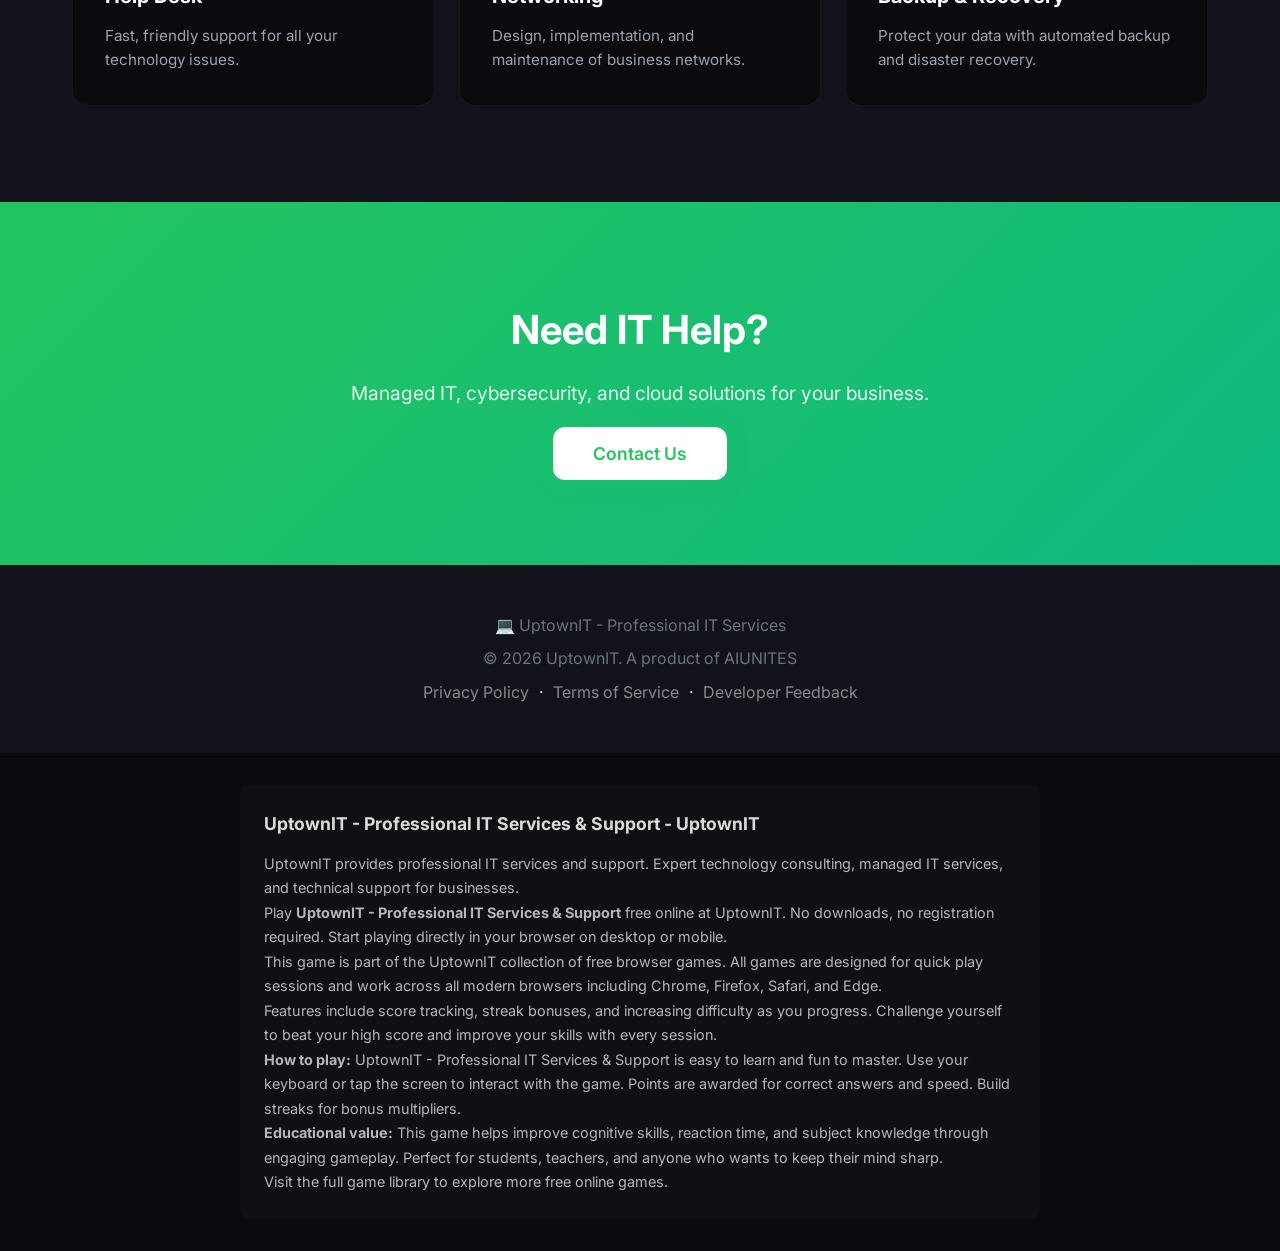
==== commit 3b258d8d: "Auto-publish: 2026-04-27 19:10:02" ====
--- a/index.html
+++ b/index.html
@@ -64,12 +64,11 @@
 </head>
 <body>
   <!-- AIUNITES Webring -->
-  <style>.aiunites-bar{position:fixed;top:0;left:0;right:0;z-index:10000;background:linear-gradient(90deg,#0a0a0f,#1a1a2e);border-bottom:1px solid rgba(99,102,241,.3);padding:8px 0;font-size:12px}.aiunites-bar-content{max-width:1400px;margin:0 auto;padding:0 20px;display:flex;align-items:center;gap:12px;overflow-x:auto;scrollbar-width:none}.aiunites-bar-content::-webkit-scrollbar{display:none}.aiunites-bar a{color:rgba(255,255,255,.7);text-decoration:none;white-space:nowrap;transition:color .2s}.aiunites-bar a:hover{color:#fff}.aiunites-bar-brand{color:#6366f1!important;font-weight:600}.aiunites-bar-brand:hover{color:#818cf8!important}.aiunites-bar-divider{color:rgba(255,255,255,.2)}.aiunites-bar .current{color:#fff!important;font-weight:600;text-decoration:underline;text-underline-offset:3px;}body{padding-top:36px!important}.nav{top:36px!important}</style>
-  <style>.wb-arrow{display:none;position:fixed;top:0;width:36px;height:33px;align-items:center;justify-content:center;cursor:pointer;z-index:10001;border:none;padding:0;font-size:16px;line-height:1;color:rgba(255,255,255,.8);transition:color .2s,opacity .2s}.wb-arrow:hover{color:#fff}.wb-left{left:0;background:linear-gradient(90deg,#0d0d1a 55%,transparent)}.wb-right{right:0;background:linear-gradient(270deg,#0d0d1a 55%,transparent)}@media (hover:hover) and (pointer:fine){.wb-arrow{display:flex}}</style>
-  <button class="wb-arrow wb-left" id="wb-left" aria-label="Scroll webring left">&#8249;</button>
-  <div class="aiunites-bar"><div class="aiunites-bar-content" id="wb-content"><a href="https://aiunites.github.io/aiunites-site/" class="aiunites-bar-brand">◆ AIUNITES</a><span class="aiunites-bar-divider">|</span><a href="https://aiunites.github.io/cosmostheopera-site/">&#127756; COSMOS</a><a href="https://aiunites.github.io/aizines-app/">AIZines</a><a href="https://aiunites.github.io/aibyjob-demo/">AIByJob</a><a href="https://aiunites.github.io/redomy-demo/">Redomy</a><a href="https://aiunites.github.io/videobate-site/">VideoBate</a><a href="https://aiunites.github.io/voicestry-site/">VoiceStry</a><a href="https://aiunites.github.io/furnishthings-site/">FurnishThings</a><a href="https://aiunites.github.io/bizstry-site/">BizStry</a><a href="https://aiunites.github.io/aiyhwh-site/">AI YHWH</a><a href="https://aiunites.github.io/cloudsion-site/">Cloudsion</a><a href="https://aiunites.github.io/gameatica-site/">Gameatica</a><a href="https://aiunites.github.io/uptownit-site/">UptownIT</a><a href="https://aiunites.github.io/inthisworld-site/">InThisWorld</a><a href="https://aiunites.github.io/erpise-site/">ERPise</a><a href="https://aiunites.github.io/erpize-site/">ERPize</a><a href="https://aiunites.github.io/aitsql-site/">AITSQL</a><a href="https://aiunites.github.io/cosmostheopera-site/">🌌 COSMOS</a></div></div>
-  <button class="wb-arrow wb-right" id="wb-right" aria-label="Scroll webring right">&#8250;</button>
-  <script>(function(){if(location.protocol==='file:'||location.hostname==='localhost'||location.hostname==='127.0.0.1'){document.querySelectorAll('.aiunites-bar a').forEach(a=>{a.href=a.href.replace('https://aiunites.github.io/','../')+'index.html';});}document.querySelectorAll('.aiunites-bar a:not(.aiunites-bar-brand)').forEach(function(a){var h=a.getAttribute('href');if(h){var p=h.replace('https://aiunites.github.io','');if(p&&location.pathname.indexOf(p)!==-1)a.classList.add('current');}});var c=document.getElementById('wb-content'),l=document.getElementById('wb-left'),r=document.getElementById('wb-right');if(!c||!l||!r)return;function upd(){var atL=c.scrollLeft<8,atR=c.scrollLeft>=c.scrollWidth-c.clientWidth-8;l.style.opacity=atL?'0':'1';l.style.pointerEvents=atL?'none':'auto';r.style.opacity=atR?'0':'1';r.style.pointerEvents=atR?'none':'auto';}l.onclick=function(){c.scrollBy({left:-220,behavior:'smooth'});};r.onclick=function(){c.scrollBy({left:220,behavior:'smooth'});};c.addEventListener('scroll',upd,{passive:true});upd();})()</script>
+  <style>.aiunites-bar{position:fixed;top:0;left:0;right:0;z-index:1100;background:linear-gradient(90deg,#0a0a0f,#1a1a2e);border-bottom:1px solid rgba(99,102,241,.3);padding:8px 0;font-size:12px}.aiunites-bar-content{max-width:1400px;margin:0 auto;padding:0 20px;display:flex;align-items:center;gap:12px;overflow-x:auto;scrollbar-width:none}.aiunites-bar-content::-webkit-scrollbar{display:none}.aiunites-bar a{color:rgba(255,255,255,.7);text-decoration:none;white-space:nowrap;transition:color .2s}.aiunites-bar a:hover{color:#fff}.aiunites-bar-brand{color:#6366f1!important;font-weight:600}.aiunites-bar-brand:hover{color:#818cf8!important}.aiunites-bar-active{color:#fff!important;text-decoration:underline;text-underline-offset:3px}.aiunites-bar-divider{color:rgba(255,255,255,.2)}.wb-arrow{display:none;position:fixed;top:0;width:36px;height:33px;align-items:center;justify-content:center;cursor:pointer;z-index:1102;border:none;padding:0;font-size:16px;line-height:1;color:rgba(255,255,255,.8);transition:color .2s,opacity .2s}.wb-arrow:hover{color:#fff}.wb-left{left:0;background:linear-gradient(90deg,#0d0d1a 55%,transparent)}.wb-right{right:0;background:linear-gradient(270deg,#0d0d1a 55%,transparent)}@media (hover:hover) and (pointer:fine){.wb-arrow{display:flex}}</style>
+<button class="wb-arrow wb-left" id="wb-left" aria-label="Scroll webring left">&#8249;</button>
+<div class="aiunites-bar"><div class="aiunites-bar-content" id="wb-content"><a href="https://aiunites.github.io/aiunites-site/" class="aiunites-bar-brand">&#9670; AIUNITES</a><span class="aiunites-bar-divider">|</span></div></div>
+<button class="wb-arrow wb-right" id="wb-right" aria-label="Scroll webring right">&#8250;</button>
+<script>(function(){var IS_LOCAL=location.protocol==='file:'||location.hostname==='localhost'||location.hostname==='127.0.0.1';var BASE=IS_LOCAL?'../':'https://aiunites.github.io/';var JSON_URL=IS_LOCAL?'../aiunites-site/data/webring.json':'https://aiunites.github.io/aiunites-site/data/webring.json';var c=document.getElementById('wb-content'),l=document.getElementById('wb-left'),r=document.getElementById('wb-right');function buildBar(sites){sites.forEach(function(s){var a=document.createElement('a');a.href=(IS_LOCAL?BASE+s.repo+'/index.html':BASE+s.repo+'/');a.textContent=s.name;if(location.pathname.indexOf(s.repo)!==-1)a.className='aiunites-bar-active';c.appendChild(a);});setupArrows();}function setupArrows(){if(!c||!l||!r)return;function upd(){var atL=c.scrollLeft<8,atR=c.scrollLeft>=c.scrollWidth-c.clientWidth-8;l.style.opacity=atL?'0':'1';l.style.pointerEvents=atL?'none':'auto';r.style.opacity=atR?'0':'1';r.style.pointerEvents=atR?'none':'auto';}l.onclick=function(){c.scrollBy({left:-220,behavior:'smooth'});};r.onclick=function(){c.scrollBy({left:220,behavior:'smooth'});};c.addEventListener('scroll',upd,{passive:true});upd();}var FB=[{name:'\uD83C\uDF0C COSMOS',repo:'cosmostheopera-site'},{name:'AIZines',repo:'aizines-app'},{name:'AIByJob',repo:'aibyjob-demo'},{name:'Redomy',repo:'redomy-demo'},{name:'VideoBate',repo:'videobate-site'},{name:'\uD83C\uDFA4 VoiceStry',repo:'voicestry-site'},{name:'FurnishThings',repo:'furnishthings-site'},{name:'BizStry',repo:'bizstry-site'},{name:'AI YHWH',repo:'aiyhwh-site'},{name:'Cloudsion',repo:'cloudsion-site'},{name:'Gameatica',repo:'gameatica-site'},{name:'UptownIT',repo:'uptownit-site'},{name:'InThisWorld',repo:'inthisworld-site'},{name:'ERPise',repo:'erpise-site'},{name:'ERPize',repo:'erpize-site'},{name:'AITSQL',repo:'aitsql-site'}];fetch(JSON_URL).then(function(r){return r.json();}).then(buildBar).catch(function(){buildBar(FB);});})()</script>
 
   <nav class="nav"><div class="nav-container"><a href="#" class="nav-logo"><span>💻</span><span>Uptown<span class="accent">IT</span></span></a><div class="nav-links" id="ut-nav"><a href="#services" onclick="utClose()">Services</a><a href="#solutions" onclick="utClose()">Solutions</a><a href="managed-ai-publishing-service.html" style="color:#22c55e;font-weight:600">🤖 AI Publishing</a><a href="#contact" onclick="utClose()">Contact</a></div><button class="nav-hamburger" id="ut-hbg" aria-label="Menu" onclick="this.classList.toggle('open');document.getElementById('ut-nav').classList.toggle('open')"><span></span><span></span><span></span></button></div></nav>
   <script>function utClose(){document.getElementById('ut-nav').classList.remove('open');document.getElementById('ut-hbg').classList.remove('open');}</script>
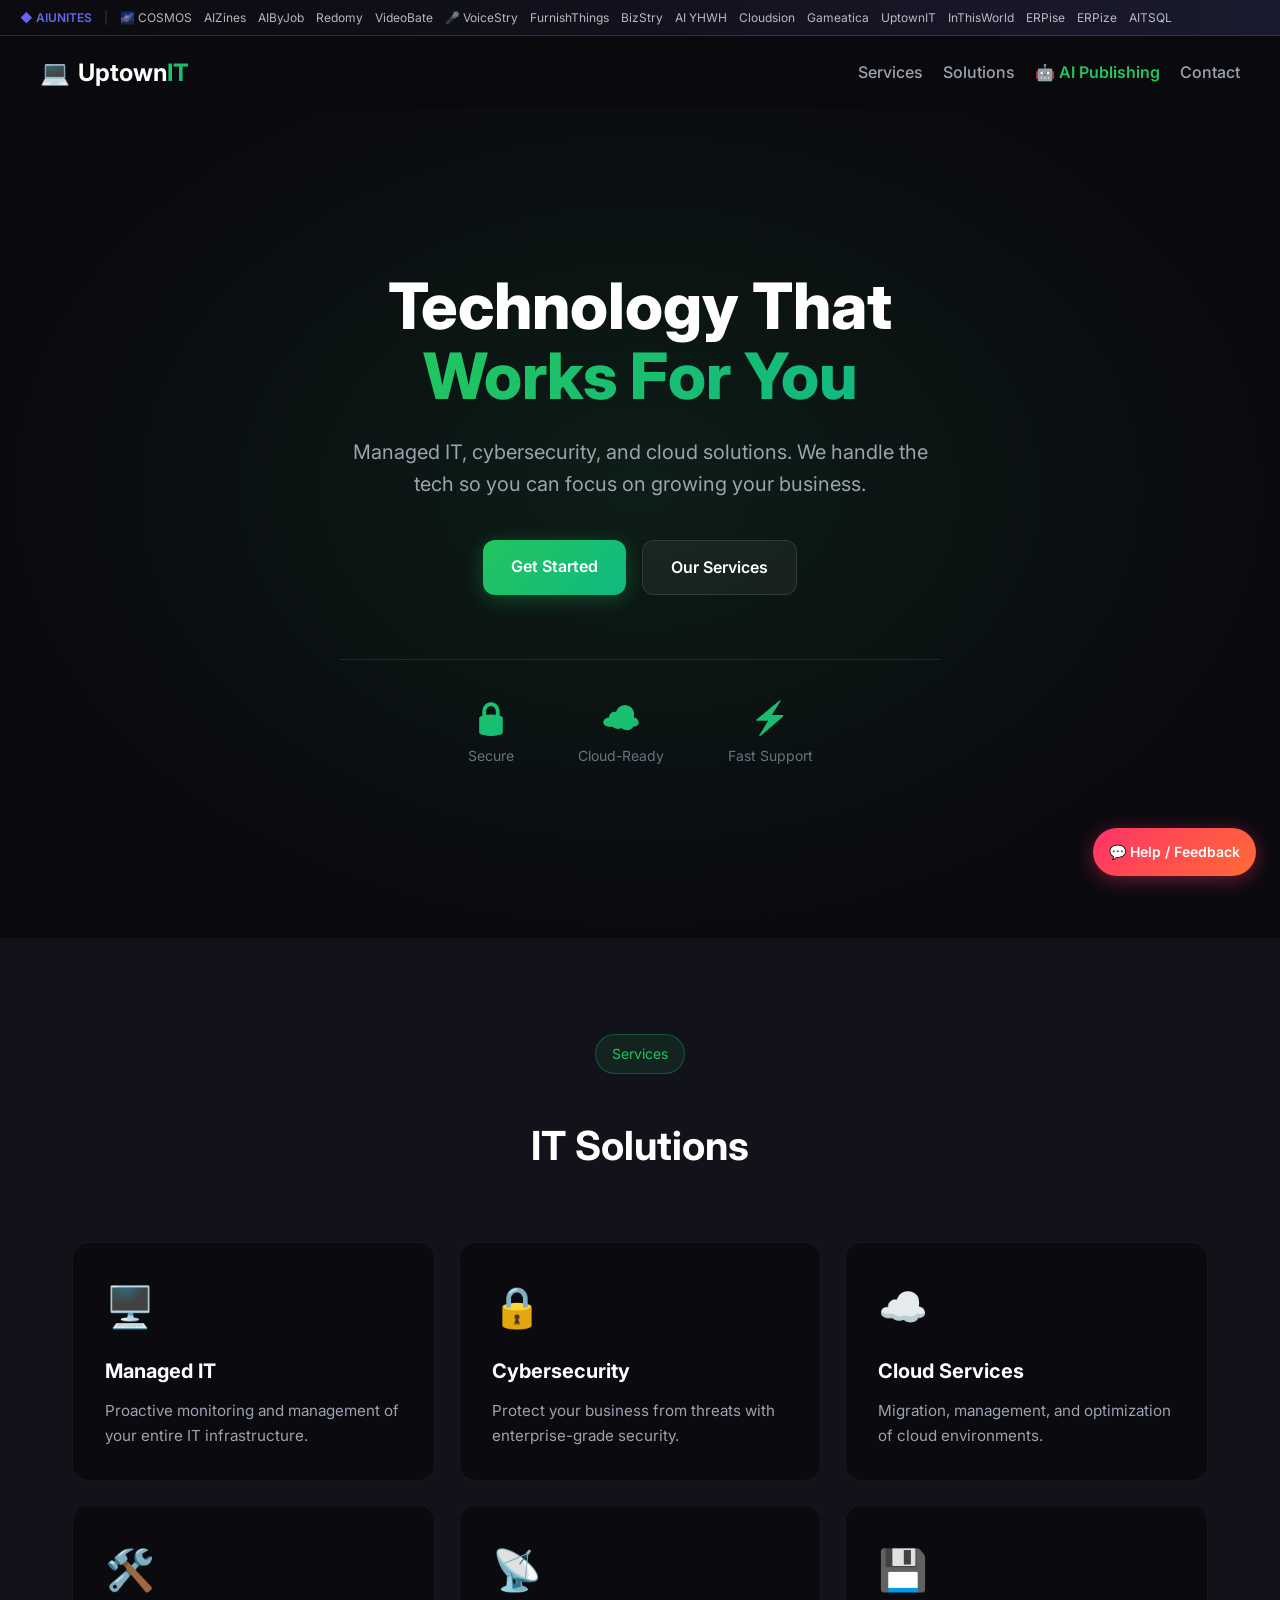
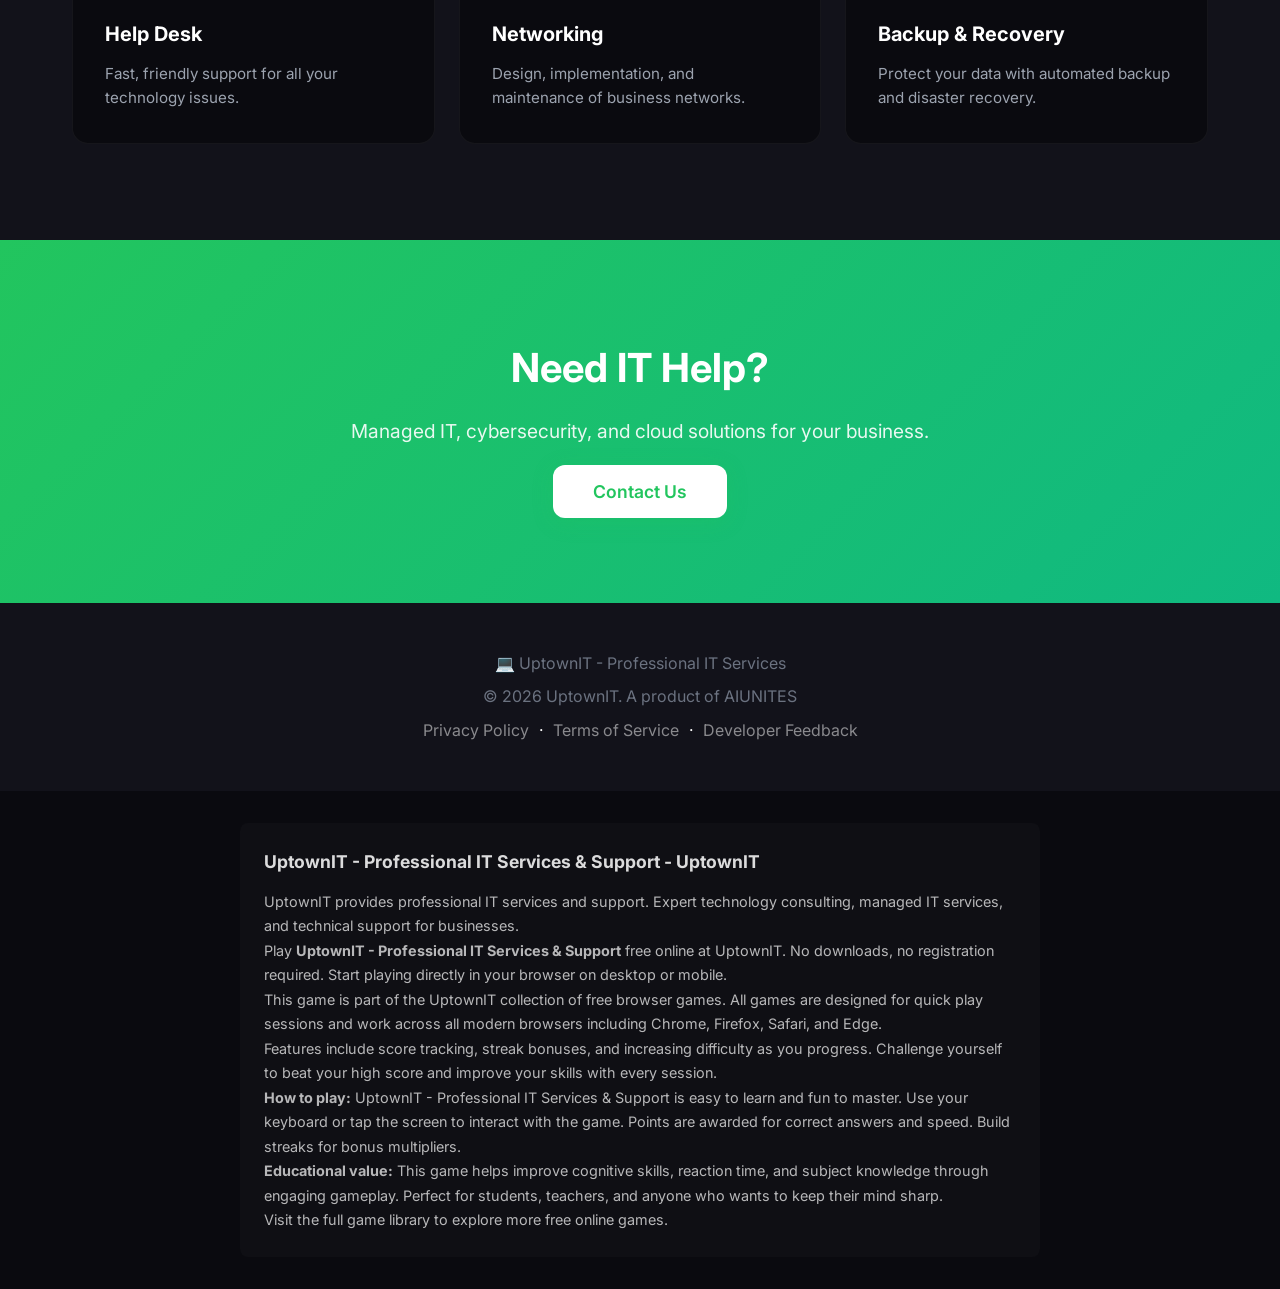
==== commit 8f2eb243: "Auto-publish: 2026-04-27 20:54:41" ====
--- a/index.html
+++ b/index.html
@@ -64,7 +64,7 @@
 </head>
 <body>
   <!-- AIUNITES Webring -->
-  <style>.aiunites-bar{position:fixed;top:0;left:0;right:0;z-index:1100;background:linear-gradient(90deg,#0a0a0f,#1a1a2e);border-bottom:1px solid rgba(99,102,241,.3);padding:8px 0;font-size:12px}.aiunites-bar-content{max-width:1400px;margin:0 auto;padding:0 20px;display:flex;align-items:center;gap:12px;overflow-x:auto;scrollbar-width:none}.aiunites-bar-content::-webkit-scrollbar{display:none}.aiunites-bar a{color:rgba(255,255,255,.7);text-decoration:none;white-space:nowrap;transition:color .2s}.aiunites-bar a:hover{color:#fff}.aiunites-bar-brand{color:#6366f1!important;font-weight:600}.aiunites-bar-brand:hover{color:#818cf8!important}.aiunites-bar-active{color:#fff!important;text-decoration:underline;text-underline-offset:3px}.aiunites-bar-divider{color:rgba(255,255,255,.2)}.wb-arrow{display:none;position:fixed;top:0;width:36px;height:33px;align-items:center;justify-content:center;cursor:pointer;z-index:1102;border:none;padding:0;font-size:16px;line-height:1;color:rgba(255,255,255,.8);transition:color .2s,opacity .2s}.wb-arrow:hover{color:#fff}.wb-left{left:0;background:linear-gradient(90deg,#0d0d1a 55%,transparent)}.wb-right{right:0;background:linear-gradient(270deg,#0d0d1a 55%,transparent)}@media (hover:hover) and (pointer:fine){.wb-arrow{display:flex}}</style>
+  <style>.aiunites-bar{position:fixed;top:0;left:0;right:0;z-index:1100;background:linear-gradient(90deg,#0a0a0f,#1a1a2e);border-bottom:1px solid rgba(99,102,241,.3);padding:8px 0;font-size:12px}.aiunites-bar-content{max-width:1400px;margin:0 auto;padding:0 20px;display:flex;align-items:center;gap:12px;overflow-x:auto;scrollbar-width:none}.aiunites-bar-content::-webkit-scrollbar{display:none}.aiunites-bar a{color:rgba(255,255,255,.7);text-decoration:none;white-space:nowrap;transition:color .2s}.aiunites-bar a:hover{color:#fff}.aiunites-bar-brand{color:#6366f1!important;font-weight:600}.aiunites-bar-brand:hover{color:#818cf8!important}.aiunites-bar-active{color:#fff!important;text-decoration:underline;text-underline-offset:3px}.aiunites-bar-divider{color:rgba(255,255,255,.2)}.wb-arrow{display:none;position:fixed;top:0;width:36px;height:33px;align-items:center;justify-content:center;cursor:pointer;z-index:1102;border:none;padding:0;font-size:16px;line-height:1;color:rgba(255,255,255,.8);transition:color .2s,opacity .2s}.wb-arrow:hover{color:#fff}.wb-left{left:0;background:linear-gradient(90deg,#0d0d1a 55%,transparent)}.wb-right{right:0;background:linear-gradient(270deg,#0d0d1a 55%,transparent)}@media (hover:hover) and (pointer:fine){.wb-arrow{display:flex}}body{padding-top:38px!important}.nav{top:38px!important}</style>
 <button class="wb-arrow wb-left" id="wb-left" aria-label="Scroll webring left">&#8249;</button>
 <div class="aiunites-bar"><div class="aiunites-bar-content" id="wb-content"><a href="https://aiunites.github.io/aiunites-site/" class="aiunites-bar-brand">&#9670; AIUNITES</a><span class="aiunites-bar-divider">|</span></div></div>
 <button class="wb-arrow wb-right" id="wb-right" aria-label="Scroll webring right">&#8250;</button>
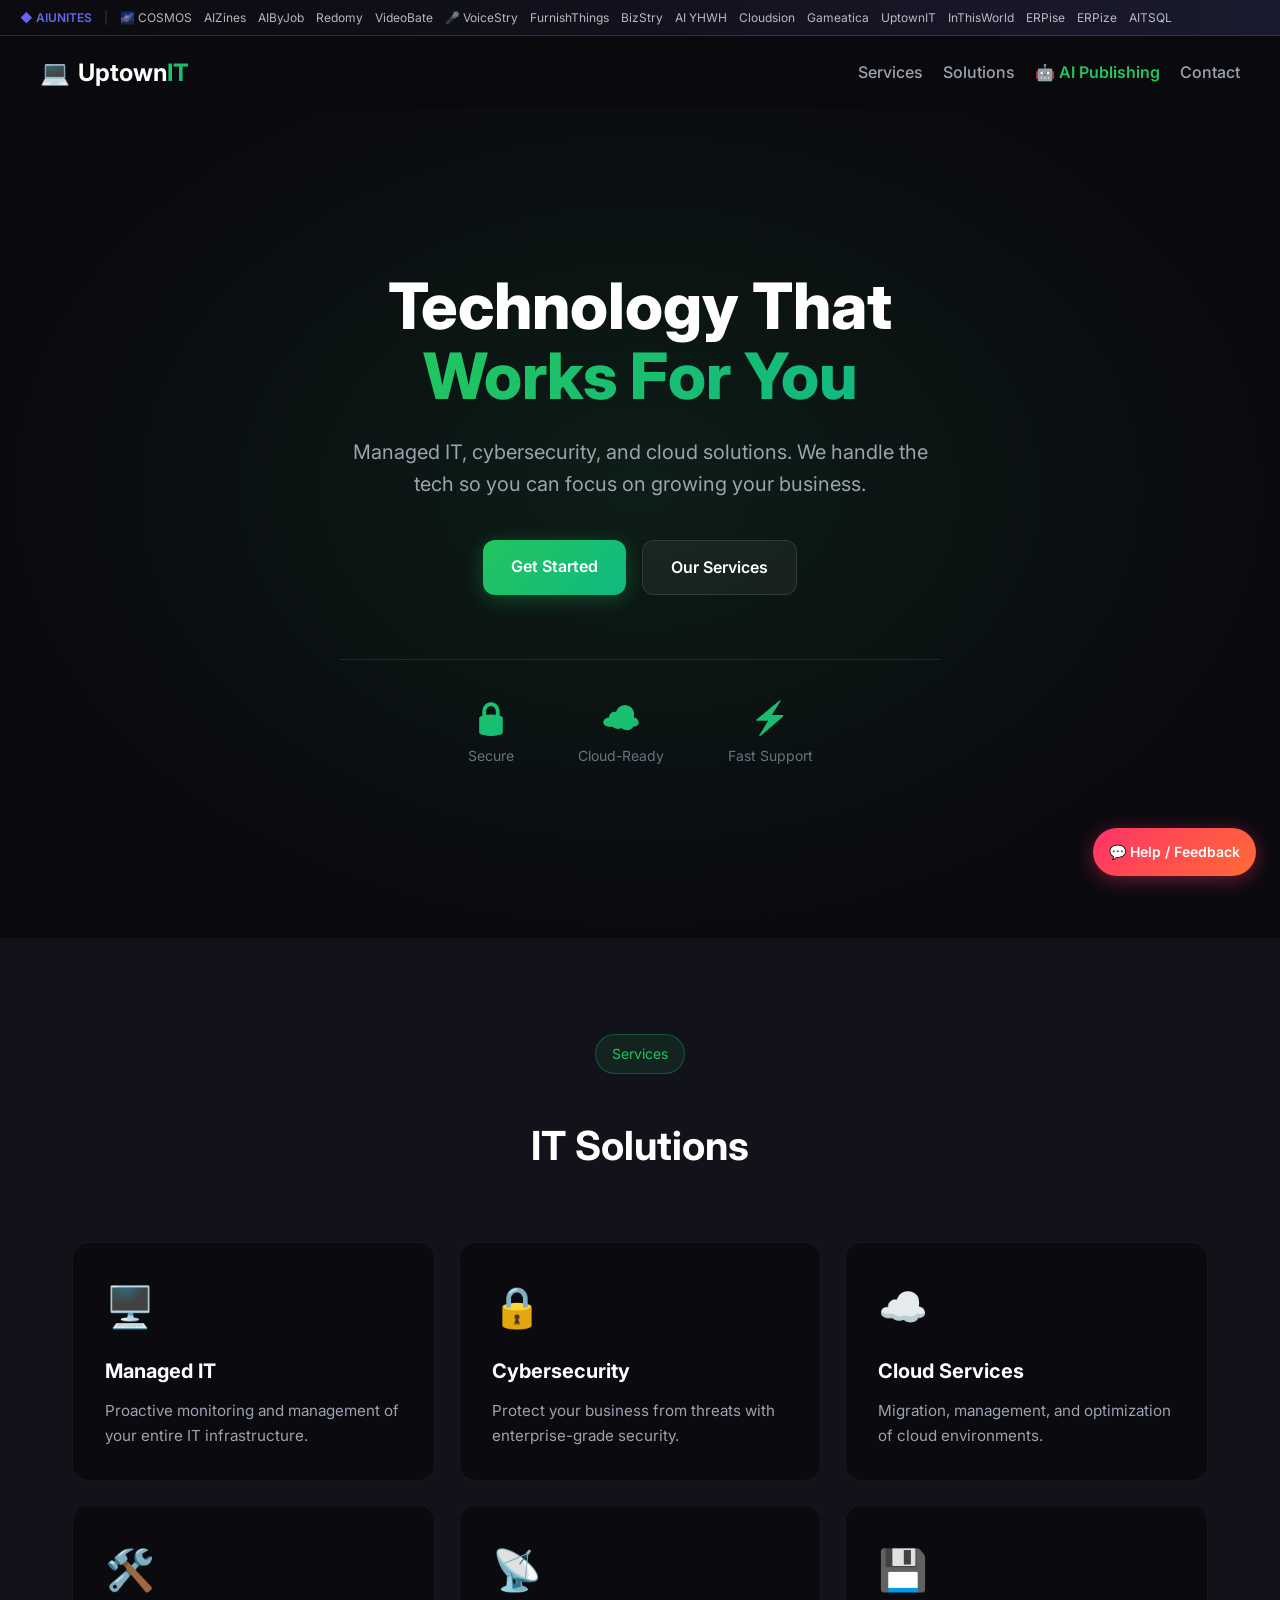
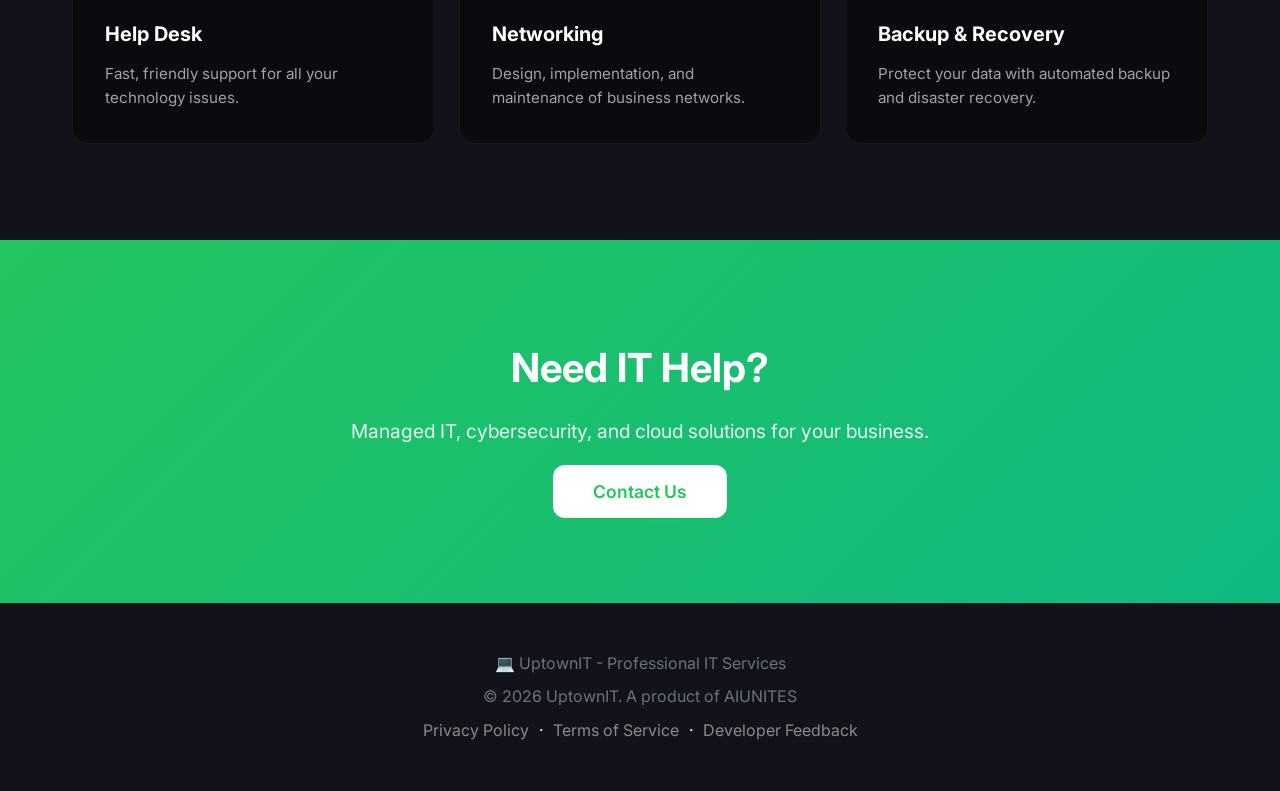
==== commit b73d790c: "Auto-publish: 2026-05-05 08:00:05" ====
--- a/index.html
+++ b/index.html
@@ -64,11 +64,11 @@
 </head>
 <body>
   <!-- AIUNITES Webring -->
-  <style>.aiunites-bar{position:fixed;top:0;left:0;right:0;z-index:1100;background:linear-gradient(90deg,#0a0a0f,#1a1a2e);border-bottom:1px solid rgba(99,102,241,.3);padding:8px 0;font-size:12px}.aiunites-bar-content{max-width:1400px;margin:0 auto;padding:0 20px;display:flex;align-items:center;gap:12px;overflow-x:auto;scrollbar-width:none}.aiunites-bar-content::-webkit-scrollbar{display:none}.aiunites-bar a{color:rgba(255,255,255,.7);text-decoration:none;white-space:nowrap;transition:color .2s}.aiunites-bar a:hover{color:#fff}.aiunites-bar-brand{color:#6366f1!important;font-weight:600}.aiunites-bar-brand:hover{color:#818cf8!important}.aiunites-bar-active{color:#fff!important;text-decoration:underline;text-underline-offset:3px}.aiunites-bar-divider{color:rgba(255,255,255,.2)}.wb-arrow{display:none;position:fixed;top:0;width:36px;height:33px;align-items:center;justify-content:center;cursor:pointer;z-index:1102;border:none;padding:0;font-size:16px;line-height:1;color:rgba(255,255,255,.8);transition:color .2s,opacity .2s}.wb-arrow:hover{color:#fff}.wb-left{left:0;background:linear-gradient(90deg,#0d0d1a 55%,transparent)}.wb-right{right:0;background:linear-gradient(270deg,#0d0d1a 55%,transparent)}@media (hover:hover) and (pointer:fine){.wb-arrow{display:flex}}body{padding-top:38px!important}.nav{top:38px!important}</style>
+  <style>.aiunites-bar{position:fixed;top:0;left:0;right:0;z-index:1100;background:linear-gradient(90deg,#0a0a0f,#1a1a2e);border-bottom:1px solid rgba(99,102,241,.3);padding:8px 0;font-size:12px}.aiunites-bar-content{max-width:1400px;margin:0 auto;padding:0 20px;display:flex;align-items:center;gap:12px;overflow-x:auto;scrollbar-width:none}.aiunites-bar-content::-webkit-scrollbar{display:none}.aiunites-bar a{color:rgba(255,255,255,.7);text-decoration:none;white-space:nowrap;transition:color .2s}.aiunites-bar a:hover{color:#fff}.aiunites-bar-brand{color:#6366f1!important;font-weight:600}.aiunites-bar-brand:hover{color:#818cf8!important}.aiunites-bar-active{color:#fff!important;text-decoration:underline;text-underline-offset:3px}.aiunites-bar-divider{color:rgba(255,255,255,.2)}.wb-arrow{display:none;position:fixed;top:0;width:36px;height:33px;align-items:center;justify-content:center;cursor:pointer;z-index:1102;border:none;padding:0;font-size:16px;line-height:1;color:rgba(255,255,255,.8);transition:color .2s,opacity .2s}.wb-arrow:hover{color:#fff}.wb-left{left:0;background:linear-gradient(90deg,#0d0d1a 55%,transparent)}.wb-right{right:0;background:linear-gradient(270deg,#0d0d1a 55%,transparent)}@media (hover:hover) and (pointer:fine){.wb-arrow{display:flex}}body{padding-top:38px!important}.nav,.site-nav,.main-nav,.landing-nav,.top-nav,nav[class*="nav"]{top:38px!important}</style>
 <button class="wb-arrow wb-left" id="wb-left" aria-label="Scroll webring left">&#8249;</button>
 <div class="aiunites-bar"><div class="aiunites-bar-content" id="wb-content"><a href="https://aiunites.github.io/aiunites-site/" class="aiunites-bar-brand">&#9670; AIUNITES</a><span class="aiunites-bar-divider">|</span></div></div>
 <button class="wb-arrow wb-right" id="wb-right" aria-label="Scroll webring right">&#8250;</button>
-<script>(function(){var IS_LOCAL=location.protocol==='file:'||location.hostname==='localhost'||location.hostname==='127.0.0.1';var BASE=IS_LOCAL?'../':'https://aiunites.github.io/';var JSON_URL=IS_LOCAL?'../aiunites-site/data/webring.json':'https://aiunites.github.io/aiunites-site/data/webring.json';var c=document.getElementById('wb-content'),l=document.getElementById('wb-left'),r=document.getElementById('wb-right');function buildBar(sites){sites.forEach(function(s){var a=document.createElement('a');a.href=(IS_LOCAL?BASE+s.repo+'/index.html':BASE+s.repo+'/');a.textContent=s.name;if(location.pathname.indexOf(s.repo)!==-1)a.className='aiunites-bar-active';c.appendChild(a);});setupArrows();}function setupArrows(){if(!c||!l||!r)return;function upd(){var atL=c.scrollLeft<8,atR=c.scrollLeft>=c.scrollWidth-c.clientWidth-8;l.style.opacity=atL?'0':'1';l.style.pointerEvents=atL?'none':'auto';r.style.opacity=atR?'0':'1';r.style.pointerEvents=atR?'none':'auto';}l.onclick=function(){c.scrollBy({left:-220,behavior:'smooth'});};r.onclick=function(){c.scrollBy({left:220,behavior:'smooth'});};c.addEventListener('scroll',upd,{passive:true});upd();}var FB=[{name:'\uD83C\uDF0C COSMOS',repo:'cosmostheopera-site'},{name:'AIZines',repo:'aizines-app'},{name:'AIByJob',repo:'aibyjob-demo'},{name:'Redomy',repo:'redomy-demo'},{name:'VideoBate',repo:'videobate-site'},{name:'\uD83C\uDFA4 VoiceStry',repo:'voicestry-site'},{name:'FurnishThings',repo:'furnishthings-site'},{name:'BizStry',repo:'bizstry-site'},{name:'AI YHWH',repo:'aiyhwh-site'},{name:'Cloudsion',repo:'cloudsion-site'},{name:'Gameatica',repo:'gameatica-site'},{name:'UptownIT',repo:'uptownit-site'},{name:'InThisWorld',repo:'inthisworld-site'},{name:'ERPise',repo:'erpise-site'},{name:'ERPize',repo:'erpize-site'},{name:'AITSQL',repo:'aitsql-site'}];fetch(JSON_URL).then(function(r){return r.json();}).then(buildBar).catch(function(){buildBar(FB);});})()</script>
+<script>(function(){var IS_LOCAL=location.protocol==='file:'||location.hostname==='localhost'||location.hostname==='127.0.0.1';var BASE=IS_LOCAL?'/':'https://aiunites.github.io/';var JSON_URL=IS_LOCAL?'/aiunites-site/data/webring.json':'https://aiunites.github.io/aiunites-site/data/webring.json';var c=document.getElementById('wb-content'),l=document.getElementById('wb-left'),r=document.getElementById('wb-right');function buildBar(sites){sites.forEach(function(s){var a=document.createElement('a');a.href=(IS_LOCAL?BASE+s.repo+'/index.html':BASE+s.repo+'/');a.textContent=s.name;if(location.pathname.indexOf(s.repo)!==-1)a.className='aiunites-bar-active';c.appendChild(a);});setupArrows();}function setupArrows(){if(!c||!l||!r)return;function upd(){var atL=c.scrollLeft<8,atR=c.scrollLeft>=c.scrollWidth-c.clientWidth-8;l.style.opacity=atL?'0':'1';l.style.pointerEvents=atL?'none':'auto';r.style.opacity=atR?'0':'1';r.style.pointerEvents=atR?'none':'auto';}l.onclick=function(){c.scrollBy({left:-220,behavior:'smooth'});};r.onclick=function(){c.scrollBy({left:220,behavior:'smooth'});};c.addEventListener('scroll',upd,{passive:true});upd();}var FB=[{name:'\uD83C\uDF0C COSMOS',repo:'cosmostheopera-site'},{name:'AIZines',repo:'aizines-app'},{name:'AIByJob',repo:'aibyjob-demo'},{name:'Redomy',repo:'redomy-demo'},{name:'VideoBate',repo:'videobate-site'},{name:'\uD83C\uDFA4 VoiceStry',repo:'voicestry-site'},{name:'FurnishThings',repo:'furnishthings-site'},{name:'BizStry',repo:'bizstry-site'},{name:'AI YHWH',repo:'aiyhwh-site'},{name:'Cloudsion',repo:'cloudsion-site'},{name:'Gameatica',repo:'gameatica-site'},{name:'UptownIT',repo:'uptownit-site'},{name:'InThisWorld',repo:'inthisworld-site'},{name:'ERPise',repo:'erpise-site'},{name:'ERPize',repo:'erpize-site'},{name:'AITSQL',repo:'aitsql-site'}];fetch(JSON_URL).then(function(r){return r.json();}).then(buildBar).catch(function(){buildBar(FB);});})()</script>
 
   <nav class="nav"><div class="nav-container"><a href="#" class="nav-logo"><span>💻</span><span>Uptown<span class="accent">IT</span></span></a><div class="nav-links" id="ut-nav"><a href="#services" onclick="utClose()">Services</a><a href="#solutions" onclick="utClose()">Solutions</a><a href="managed-ai-publishing-service.html" style="color:#22c55e;font-weight:600">🤖 AI Publishing</a><a href="#contact" onclick="utClose()">Contact</a></div><button class="nav-hamburger" id="ut-hbg" aria-label="Menu" onclick="this.classList.toggle('open');document.getElementById('ut-nav').classList.toggle('open')"><span></span><span></span><span></span></button></div></nav>
   <script>function utClose(){document.getElementById('ut-nav').classList.remove('open');document.getElementById('ut-hbg').classList.remove('open');}</script>
@@ -104,5 +104,5 @@
   <style>.help-fab{position:fixed;bottom:24px;right:24px;width:auto;padding:0 16px;height:48px;background:linear-gradient(135deg,#ff3366,#ff6b35);border-radius:24px;display:flex;align-items:center;gap:8px;font-size:14px;font-weight:600;color:#fff;text-decoration:none;box-shadow:0 4px 20px rgba(255,51,102,0.4);transition:all 0.3s;z-index:9999;}.help-fab:hover{transform:scale(1.05);box-shadow:0 6px 30px rgba(255,51,102,0.5);}</style>
   <a href="https://docs.google.com/forms/d/e/1FAIpQLSeQUi49AdTBRjetz5MDFQgMIkm9-vOMb_ARKwYEz41j_Nfiwg/viewform?usp=pp_url&entry.2053726945=UptownIT" target="_blank" class="help-fab">💬 Help / Feedback</a>
 
-<div class="seo-description" style="max-width:800px;margin:2rem auto;padding:1.5rem;background:rgba(255,255,255,0.02);border-radius:8px;color:rgba(255,255,255,0.7);font-size:0.9rem;line-height:1.7"><h2 style="font-size:1.1rem;margin-bottom:0.8rem;color:rgba(255,255,255,0.85)">UptownIT - Professional IT Services & Support - UptownIT</h2><p>UptownIT provides professional IT services and support. Expert technology consulting, managed IT services, and technical support for businesses.</p><p>Play <strong>UptownIT - Professional IT Services & Support</strong> free online at UptownIT. No downloads, no registration required. Start playing directly in your browser on desktop or mobile.</p><p>This game is part of the UptownIT collection of free browser games. All games are designed for quick play sessions and work across all modern browsers including Chrome, Firefox, Safari, and Edge.</p><p>Features include score tracking, streak bonuses, and increasing difficulty as you progress. Challenge yourself to beat your high score and improve your skills with every session.</p><p><strong>How to play:</strong> UptownIT - Professional IT Services & Support is easy to learn and fun to master. Use your keyboard or tap the screen to interact with the game. Points are awarded for correct answers and speed. Build streaks for bonus multipliers.</p><p><strong>Educational value:</strong> This game helps improve cognitive skills, reaction time, and subject knowledge through engaging gameplay. Perfect for students, teachers, and anyone who wants to keep their mind sharp.</p><p>Visit <a href="https://uptownit.com/" style="color:inherit">the full game library</a> to explore more free online games.</p></div></body>
+</body>
 </html>
